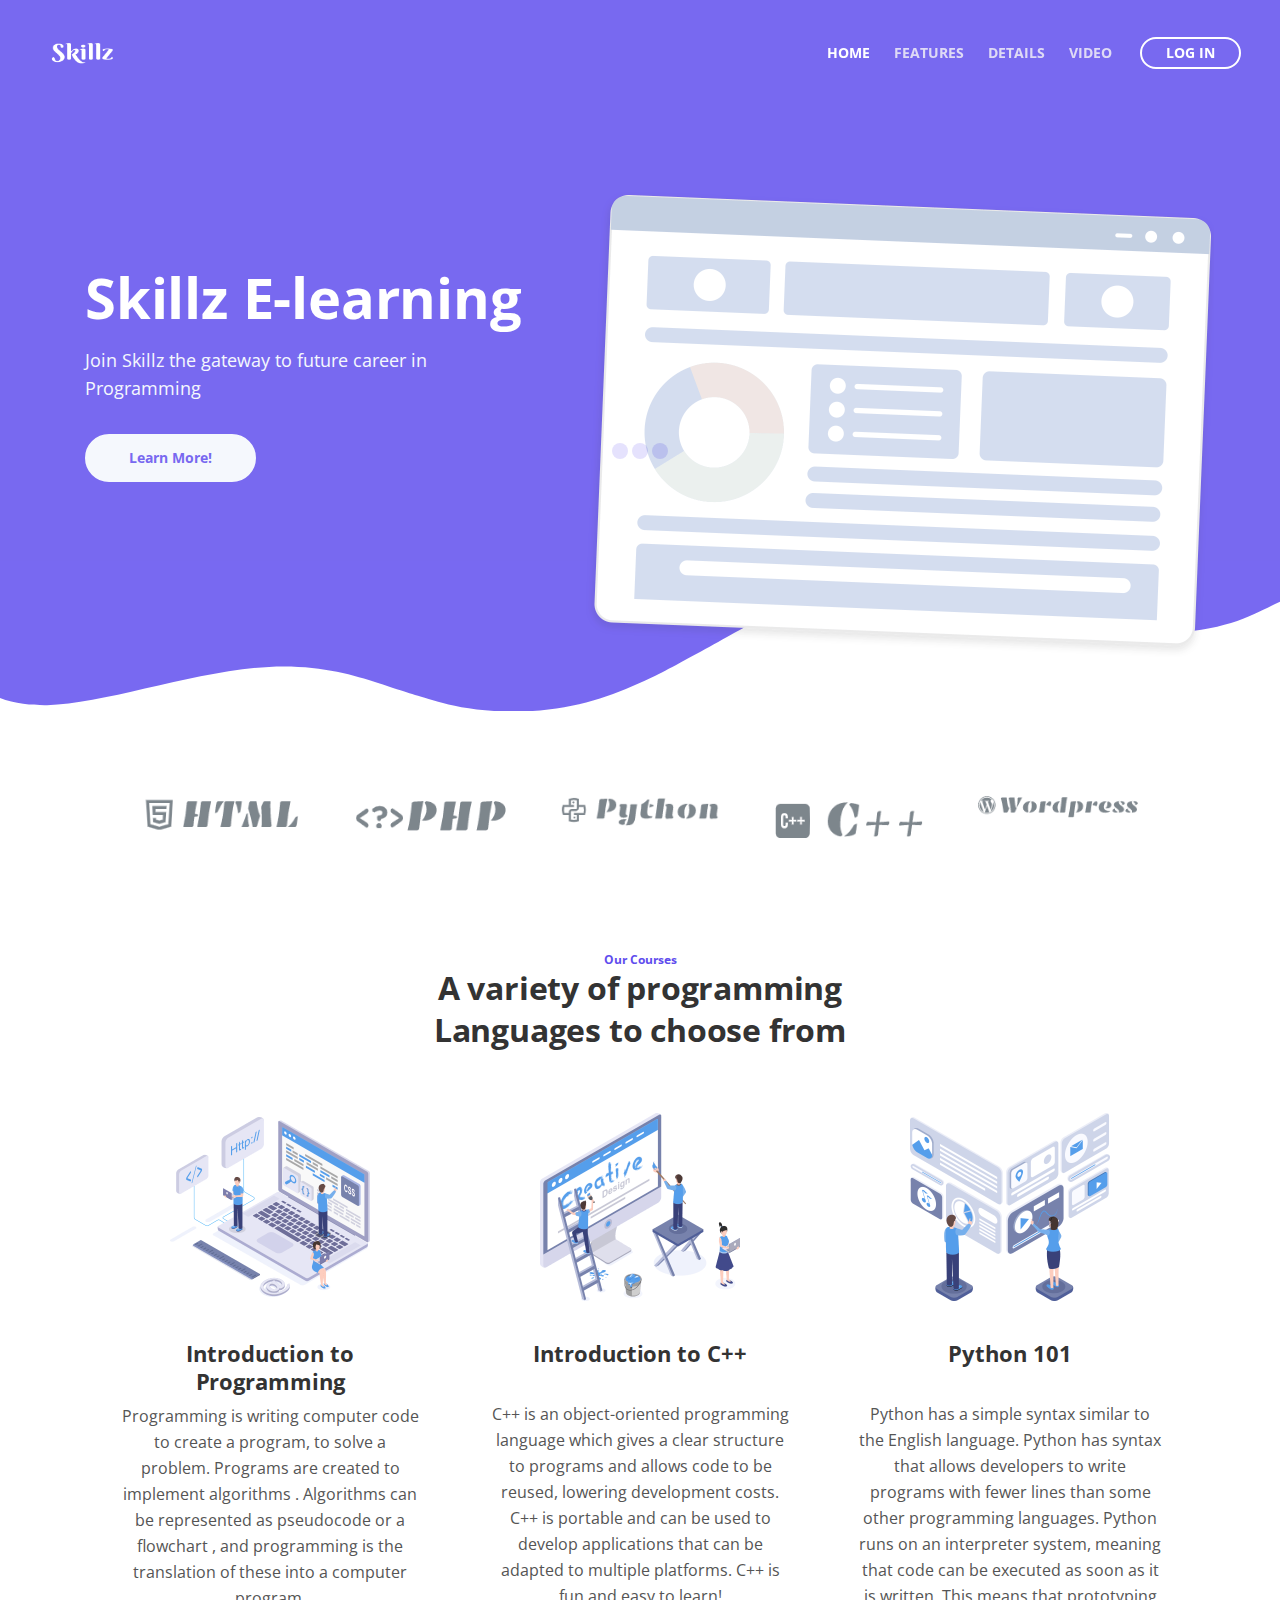
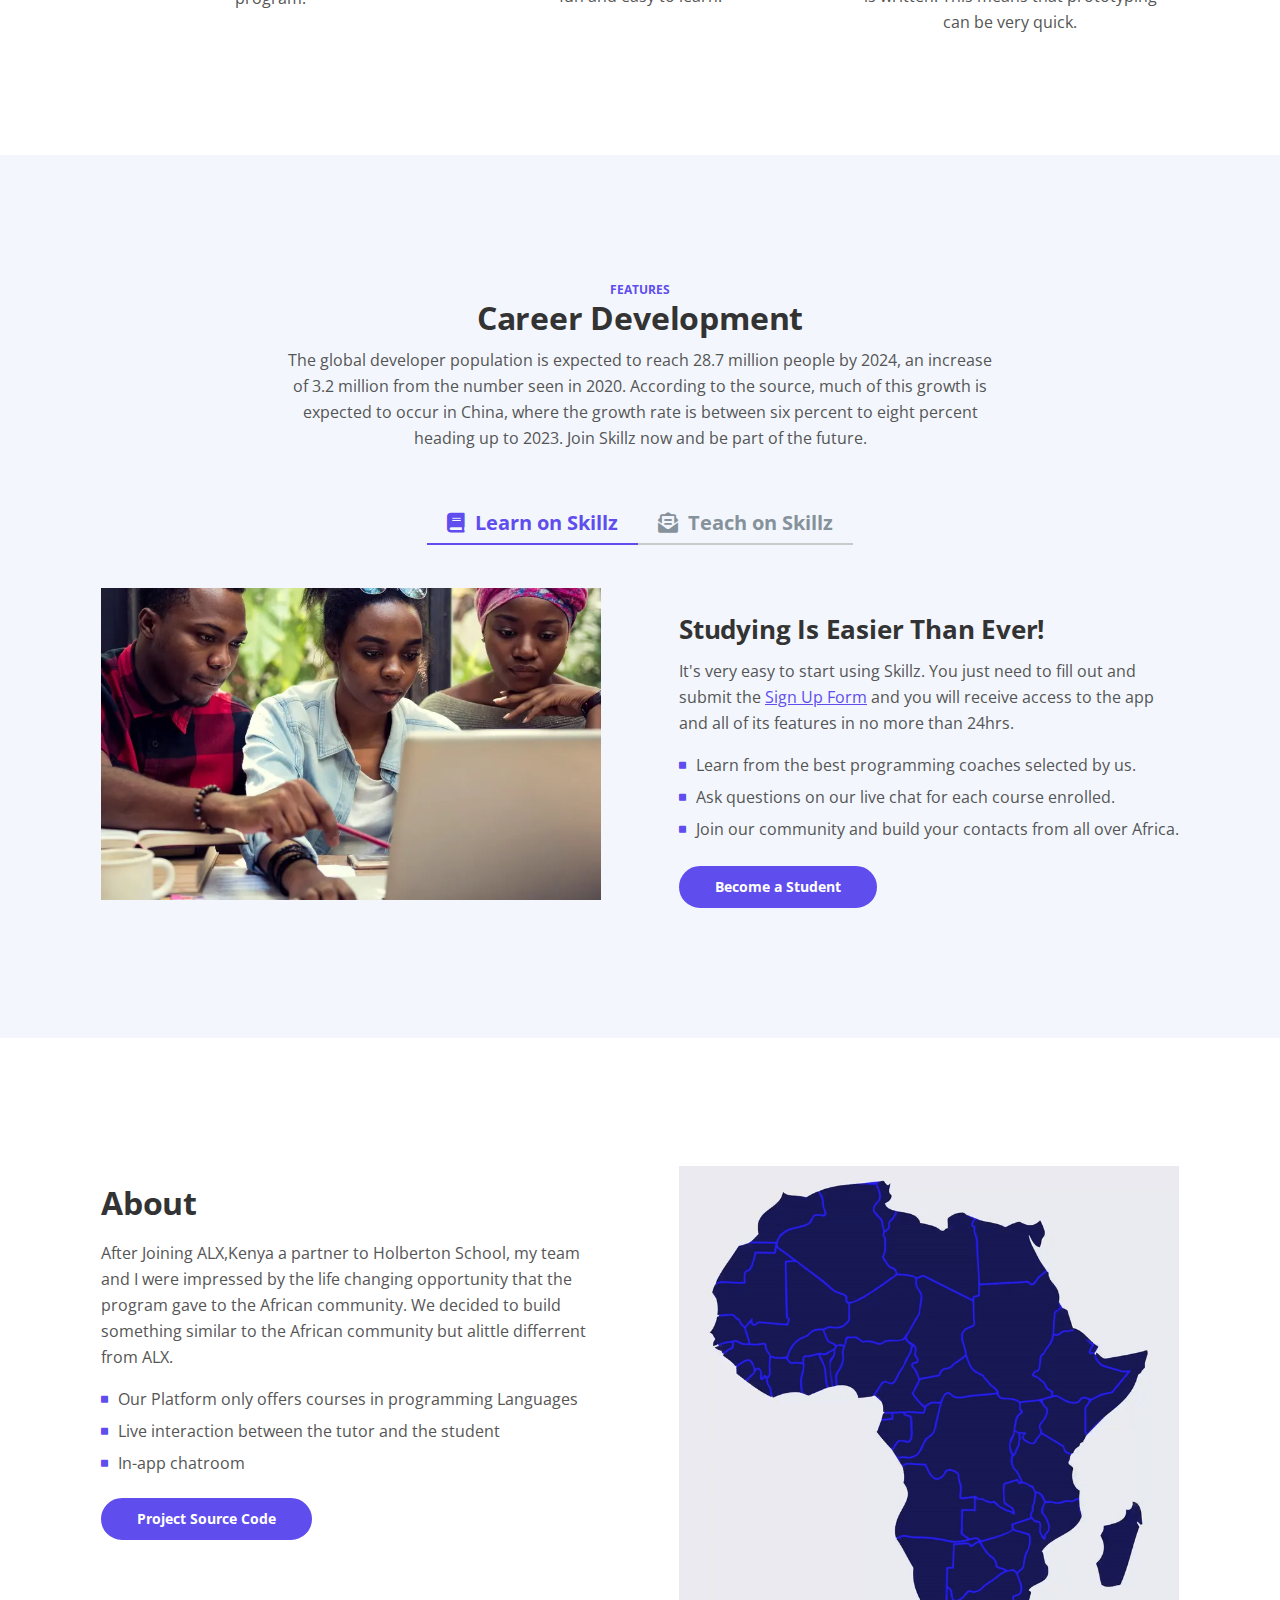
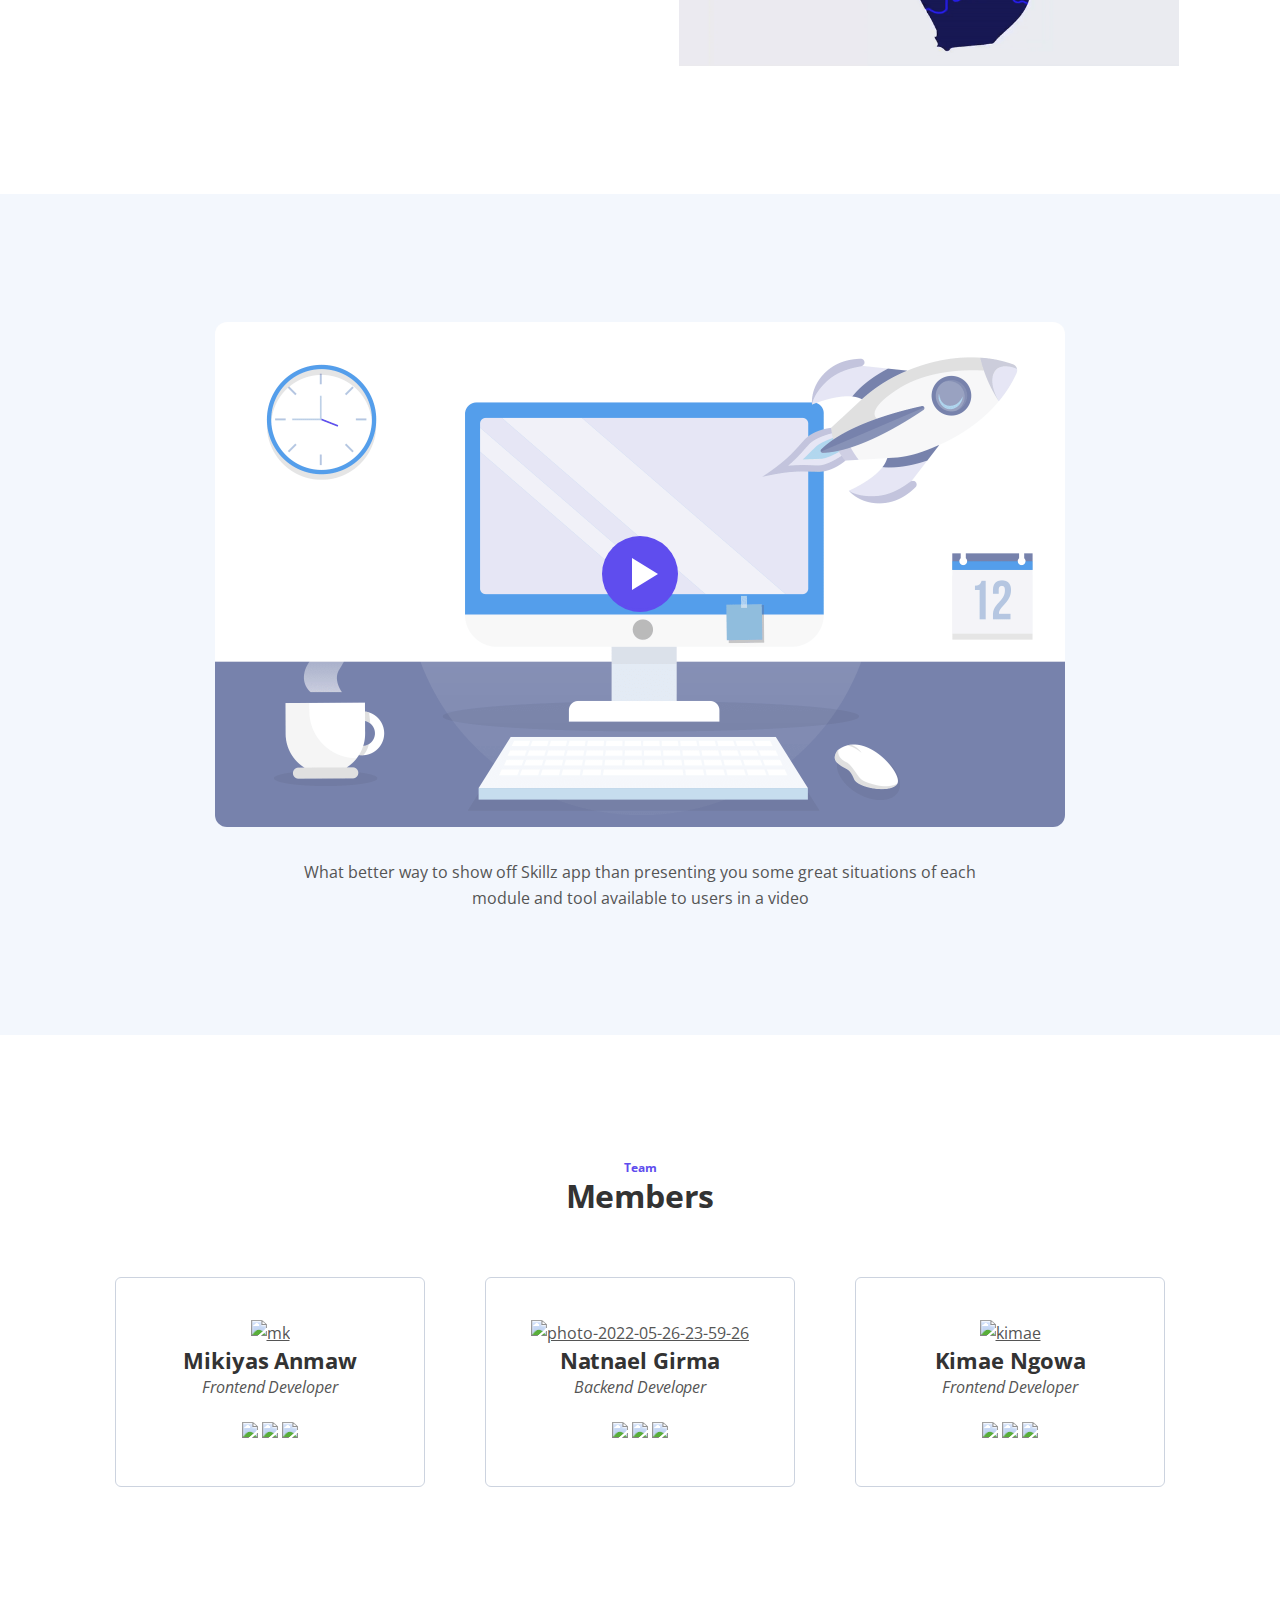
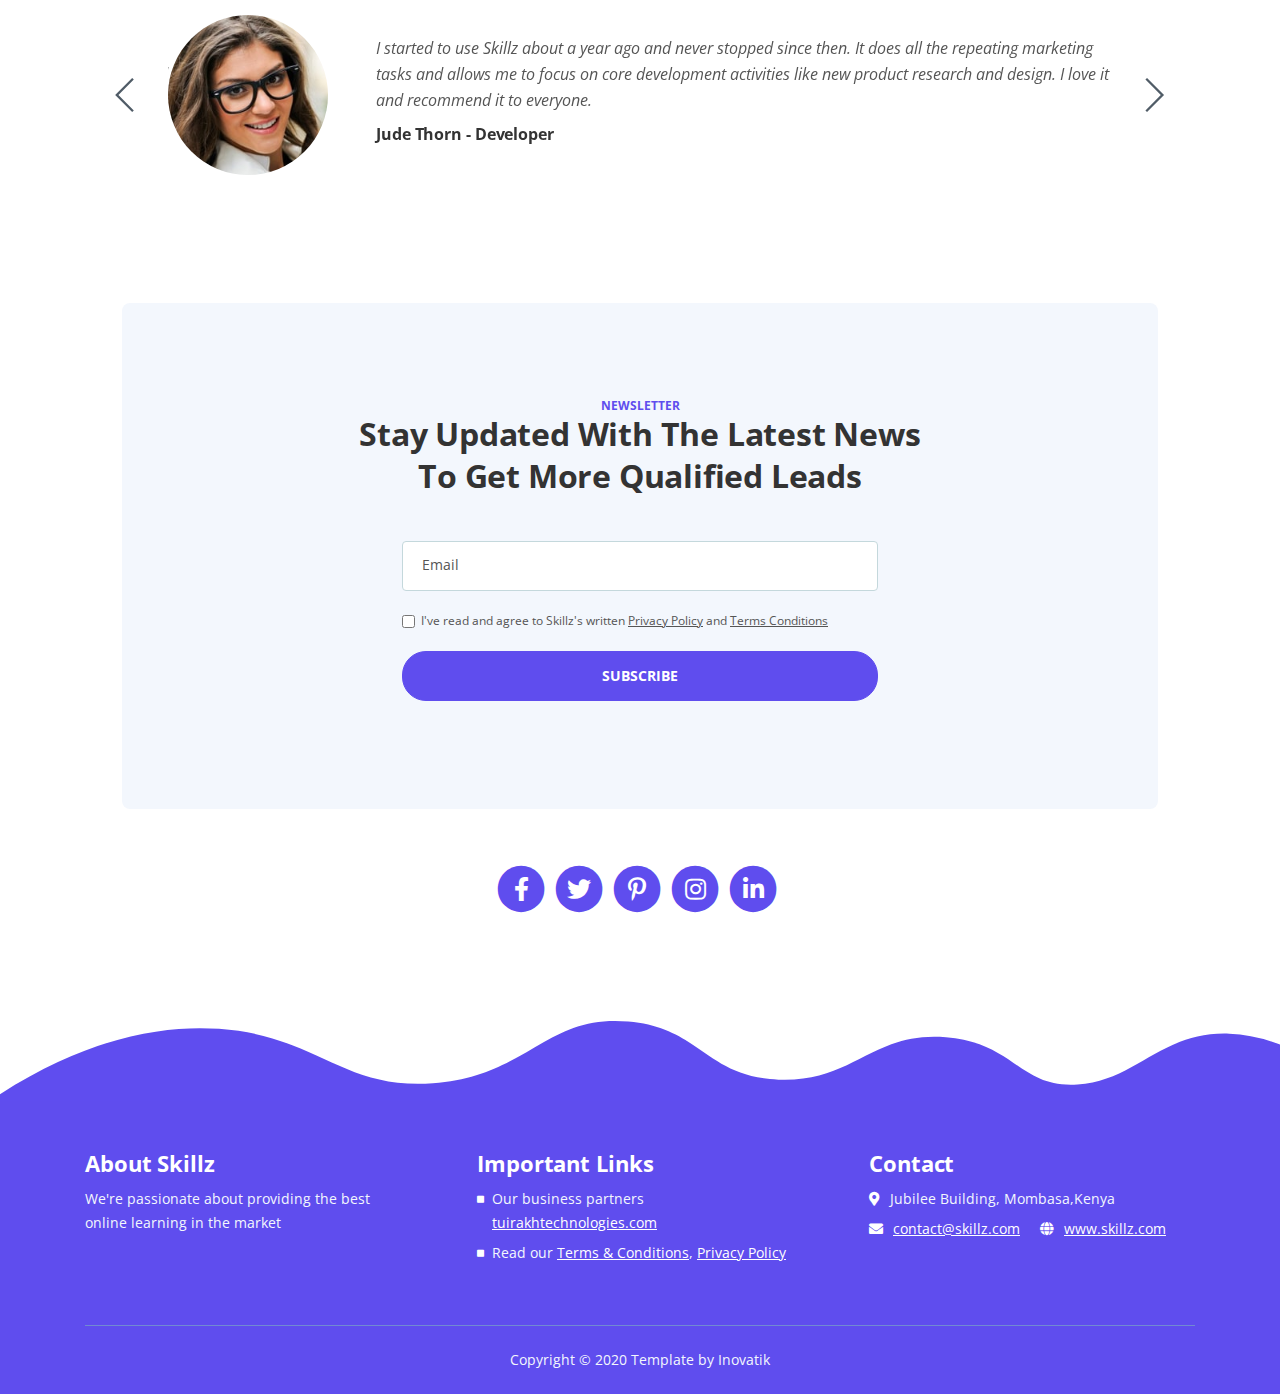
==== index.html @ 8162755c "landing page" ====
<!DOCTYPE html>
<html lang="en">
<head>
    <meta charset="utf-8">
    <meta name="viewport" content="width=device-width, initial-scale=1, shrink-to-fit=no">
    
    <!-- SEO Meta Tags -->
    <meta name="description" content="Skillz is a HTML landing page template built with Bootstrap to help you crate engaging presentations for SaaS apps and convert visitors into users.">
    <meta name="author" content="Inovatik">

    <!-- OG Meta Tags to improve the way the post looks when you share the page on LinkedIn, Facebook, Google+ -->
	<meta property="og:site_name" content="" /> <!-- website name -->
	<meta property="og:site" content="" /> <!-- website link -->
	<meta property="og:title" content=""/> <!-- title shown in the actual shared post -->
	<meta property="og:description" content="" /> <!-- description shown in the actual shared post -->
	<meta property="og:image" content="" /> <!-- image link, make sure it's jpg -->
	<meta property="og:url" content="" /> <!-- where do you want your post to link to -->
	<meta property="og:type" content="article" />

    <!-- Website Title -->
    <title>Skillz | A gateway to a future career</title>
    
    <!-- Styles -->
    <link href="https://fonts.googleapis.com/css?family=Open+Sans:400,400i,700&display=swap&subset=latin-ext" rel="stylesheet">
    <link href="css/bootstrap.css" rel="stylesheet">
    <link href="css/fontawesome-all.css" rel="stylesheet">
    <link href="css/swiper.css" rel="stylesheet">
	<link href="css/magnific-popup.css" rel="stylesheet">
	<link href="css/styles.css" rel="stylesheet">
	
	<!-- Favicon  -->
    <link rel="icon" href="images/icon.png">
</head>
<body data-spy="scroll" data-target=".fixed-top">
    
    <!-- Preloader -->
	<div class="spinner-wrapper">
        <div class="spinner">
            <div class="bounce1"></div>
            <div class="bounce2"></div>
            <div class="bounce3"></div>
        </div>
    </div>
    <!-- end of preloader -->
    

    <!-- Navigation -->
    <nav class="navbar navbar-expand-lg navbar-dark navbar-custom fixed-top">
        <div class="container">

            <!-- Text Logo - Use this if you don't have a graphic logo -->
            <!-- <a class="navbar-brand logo-text page-scroll" href="index.html">Skillz</a> -->

            <!-- Image Logo -->
            <a class="navbar-brand logo-image" href="index.html"><img src="images/logo.png" alt="alternative"></a>
            
            <!-- Mobile Menu Toggle Button -->
            <button class="navbar-toggler" type="button" data-toggle="collapse" data-target="#navbarsExampleDefault" aria-controls="navbarsExampleDefault" aria-expanded="false" aria-label="Toggle navigation">
                <span class="navbar-toggler-awesome fas fa-bars"></span>
                <span class="navbar-toggler-awesome fas fa-times"></span>
            </button>
            <!-- end of mobile menu toggle button -->

            <div class="collapse navbar-collapse" id="navbarsExampleDefault">
                <ul class="navbar-nav ml-auto">
                    <li class="nav-item">
                        <a class="nav-link page-scroll" href="#header">HOME <span class="sr-only">(current)</span></a>
                    </li>
                    <li class="nav-item">
                        <a class="nav-link page-scroll" href="#features">FEATURES</a>
                    </li>
                    <li class="nav-item">
                        <a class="nav-link page-scroll" href="#details">DETAILS</a>
                    </li><li class="nav-item">
                        <a class="nav-link page-scroll" href="#video">VIDEO</a>
                    </li>                   
                </ul>
                <span class="nav-item">
                    <a class="btn-outline-sm" href="log-in.html">LOG IN</a>
                </span>
            </div>
        </div> <!-- end of container -->
    </nav> <!-- end of navbar -->
    <!-- end of navigation -->


    <!-- Header -->
    <header id="header" class="header">
        <div class="header-content">
            <div class="container">
                <div class="row">
                    <div class="col-lg-6 col-xl-5">
                        <div class="text-container">
                            <h1>Skillz E-learning</h1>
                            <p class="p-large">Join Skillz the gateway to future career in Programming</p>
                            <a class="btn-solid-lg page-scroll" href="#features">Learn More!</a>
                        </div> <!-- end of text-container -->
                    </div> <!-- end of col -->
                    <div class="col-lg-6 col-xl-7">
                        <div class="image-container">
                            <div class="img-wrapper">
                                <img class="img-fluid" src="images/header-software-app.png" alt="alternative">
                            </div> <!-- end of img-wrapper -->
                        </div> <!-- end of image-container -->
                    </div> <!-- end of col -->
                </div> <!-- end of row -->
            </div> <!-- end of container -->
        </div> <!-- end of header-content -->
    </header> <!-- end of header -->
    <svg class="header-frame" data-name="Layer 1" xmlns="http://www.w3.org/2000/svg" preserveAspectRatio="none" viewBox="0 0 1920 310"><defs><style>.cls-1{fill:#5f4def;}</style></defs><title>header-frame</title><path class="cls-1" d="M0,283.054c22.75,12.98,53.1,15.2,70.635,14.808,92.115-2.077,238.3-79.9,354.895-79.938,59.97-.019,106.17,18.059,141.58,34,47.778,21.511,47.778,21.511,90,38.938,28.418,11.731,85.344,26.169,152.992,17.971,68.127-8.255,115.933-34.963,166.492-67.393,37.467-24.032,148.6-112.008,171.753-127.963,27.951-19.26,87.771-81.155,180.71-89.341,72.016-6.343,105.479,12.388,157.434,35.467,69.73,30.976,168.93,92.28,256.514,89.405,100.992-3.315,140.276-41.7,177-64.9V0.24H0V283.054Z"/></svg>
    <!-- end of header -->


    <!-- Customers -->
    <div class="slider-1">
        <div class="container">
            <div class="row">
                <div class="col-lg-12">
                    
                    <!-- Image Slider -->
                    <div class="slider-container">
                        <div class="swiper-container image-slider">
                            <div class="swiper-wrapper">
                                <div class="swiper-slide">
                                        <img class="img-fluid" src="images/html.png" alt="alternative" width="170px">
                                </div>
                                <div class="swiper-slide">
                                        <img class="img-fluid" src="images/php.png" alt="alternative" width="170px">
                                </div>
                                <div class="swiper-slide">
                                        <img class="img-fluid" src="images/py.png" alt="alternative" width="170px">
                                </div>
                                <div class="swiper-slide">
                                        <img class="img-fluid" src="images/c.png" alt="alternative" width="170px">
                                </div>
                                <div class="swiper-slide">
                                        <img class="img-fluid" src="images/word.png" alt="alternative" width="170px">
                                </div>
                                <div class="swiper-slide">
                                        <img class="img-fluid" src="images/swift.png" alt="alternative" width="170px">
                                </div>
                            </div> <!-- end of swiper-wrapper -->
                        </div> <!-- end of swiper container -->
                    </div> <!-- end of slider-container -->
                    <!-- end of image slider -->

                </div> <!-- end of col -->
            </div> <!-- end of row -->
        </div> <!-- end of container -->
    </div> <!-- end of slider-1 -->
    <!-- end of customers -->


    <!-- Description -->
    <div class="cards-1">
        <div class="container">
            <div class="row">
                <div class="col-lg-12">
                    <div class="above-heading">Our Courses</div>
                    <h2 class="h2-heading">A variety of programming Languages to choose from</h2>
                </div> <!-- end of col -->
            </div> <!-- end of row -->
            <div class="row">
                <div class="col-lg-12">

                    <!-- Card -->
                    <div class="card">
                        <div class="card-image">
                            <img class="img-fluid" src="images/description-1.png" alt="alternative">
                        </div>
                        <div class="card-body">
                            <h4 class="card-title">Introduction to Programming</h4>
                            <p>Programming is writing computer code to create a program, to solve a problem. Programs are created to implement algorithms . Algorithms can be represented as pseudocode or a flowchart , and programming is the translation of these into a computer program.</p>
                        </div>
                    </div>
                    <!-- end of card -->

                    <!-- Card -->
                    <div class="card">
                        <div class="card-image">
                            <img class="img-fluid" src="images/description-2.png" alt="alternative">
                        </div>
                        <div class="card-body">
                            <h4 class="card-title">Introduction to C++</h4><br>
                            <p>C++ is an object-oriented programming language which gives a clear structure to programs and allows code to be reused, lowering development costs. C++ is portable and can be used to develop applications that can be adapted to multiple platforms. C++ is fun and easy to learn!</p>
                        </div>
                    </div>
                    <!-- end of card -->

                    <!-- Card -->
                    <div class="card">
                        <div class="card-image">
                            <img class="img-fluid" src="images/description-3.png" alt="alternative">
                        </div>
                        <div class="card-body">
                            <h4 class="card-title">Python 101</h4><br>
                            <p>Python has a simple syntax similar to the English language. Python has syntax that allows developers to write programs with fewer lines than some other programming languages. Python runs on an interpreter system, meaning that code can be executed as soon as it is written. This means that prototyping can be very quick.</p>
                        </div>
                    </div>
                    <!-- end of card -->

                </div> <!-- end of col -->
            </div> <!-- end of row -->
        </div> <!-- end of container -->
    </div> <!-- end of cards-1 -->
    <!-- end of description -->


    <!-- Features -->
    <div id="features" class="tabs">
        <div class="container">
            <div class="row">
                <div class="col-lg-12">
                    <div class="above-heading">FEATURES</div>
                    <h2 class="h2-heading">Career Development</h2>
                    <p class="p-heading">The global developer population is expected to reach 28.7 million people by 2024, an increase of 3.2 million from the number seen in 2020. According to the source, much of this growth is expected to occur in China, where the growth rate is between six percent to eight percent heading up to 2023. Join Skillz now and be part of the future.</p>
                </div> <!-- end of col -->
            </div> <!-- end of row -->
            <div class="row">
                <div class="col-lg-12">

                    <!-- Tabs Links -->
                    <ul class="nav nav-tabs" id="argoTabs" role="tablist">
                        <li class="nav-item">
                            <a class="nav-link active" id="nav-tab-1" data-toggle="tab" href="#tab-1" role="tab" aria-controls="tab-1" aria-selected="true"><i class="fas fa-book"></i>Learn on Skillz</a>
                        </li>
                        <li class="nav-item">
                            <a class="nav-link" id="nav-tab-2" data-toggle="tab" href="#tab-2" role="tab" aria-controls="tab-2" aria-selected="false"><i class="fas fa-envelope-open-text"></i>Teach on Skillz</a>
                        </li>                        
                    </ul>
                    <!-- end of tabs links -->

                    <!-- Tabs Content -->
                    <div class="tab-content" id="argoTabsContent">

                        <!-- Tab -->
                        <div class="tab-pane fade show active" id="tab-1" role="tabpanel" aria-labelledby="tab-1">
                            <div class="row">
                                <div class="col-lg-6">
                                    <div class="image-container">
                                        <img class="img-fluid" src="images/stu.png" alt="alternative">
                                    </div> <!-- end of image-container -->
                                </div> <!-- end of col -->
                                <div class="col-lg-6">
                                    <div class="text-container">
                                        <h3>Studying Is Easier Than Ever!</h3>
                                        <p>It's very easy to start using Skillz. You just need to fill out and submit the <a class="blue page-scroll" href="sign-up.html">Sign Up Form</a> and you will receive access to the app and all of its features in no more than 24hrs.</p>
                                        <ul class="list-unstyled li-space-lg">
                                            <li class="media">
                                                <i class="fas fa-square"></i>
                                                <div class="media-body">Learn from the best programming coaches selected by us.</div>
                                            </li>
                                            <li class="media">
                                                <i class="fas fa-square"></i>
                                                <div class="media-body">Ask questions on our live chat for each course enrolled.</div>
                                            </li>
                                            <li class="media">
                                                <i class="fas fa-square"></i>
                                                <div class="media-body">Join our community and build your contacts from all over Africa.</div>
                                            </li>
                                        </ul>
                                        <a class="btn-solid-reg popup-with-move-anim" href="stu-signup.html">Become a Student</a>
                                    </div> <!-- end of text-container -->
                                </div> <!-- end of col -->
                            </div> <!-- end of row -->
                        </div> <!-- end of tab-pane -->
                        <!-- end of tab -->

                        <!-- Tab -->
                        <div class="tab-pane fade" id="tab-2" role="tabpanel" aria-labelledby="tab-2">
                            <div class="row">
                                <div class="col-lg-6">
                                    <div class="image-container">
                                        <img class="img-fluid" src="images/teacher.jpeg" alt="alternative" height="400px">
                                    </div> <!-- end of image-container -->
                                </div> <!-- end of col -->
                                <div class="col-lg-6">
                                    <div class="text-container">
                                        <h3>Become a Tutor Now!</h3>
                                        <p>Our tutor dashboard provides easy course upload and interaction between you and your students. <a class="blue page-scroll" href="sign-up.html">Join Us</a> as a tutor and recieve competitive income.</p>
                                        <ul class="list-unstyled li-space-lg">
                                            <li class="media">
                                                <i class="fas fa-square"></i>
                                                <div class="media-body">Easily plan and schedule your live classes</div>
                                            </li>
                                            <li class="media">
                                                <i class="fas fa-square"></i>
                                                <div class="media-body">Interact directly with your students</div>
                                            </li>
                                            <li class="media">
                                                <i class="fas fa-square"></i>
                                                <div class="media-body">Earn income at the end of the month.</div>
                                            </li>
                                        </ul>
                                        <a class="btn-solid-reg popup-with-move-anim" href="#details-lightbox-2">Become a Tutor</a>
                                    </div> <!-- end of text-container -->
                                </div> <!-- end of col -->
                            </div> <!-- end of row -->
                        </div> <!-- end of tab-pane -->
                        <!-- end of tab -->

                        
                        
                    </div> <!-- end of tab content -->
                    <!-- end of tabs content -->

                </div> <!-- end of col -->
            </div> <!-- end of row -->
        </div> <!-- end of container -->
    </div> <!-- end of tabs -->
    <!-- end of features -->


  


    <!-- Details -->
    <div id="details" class="basic-1">
        <div class="container">
            <div class="row">
                <div class="col-lg-6">
                    <div class="text-container">
                        <h2>About</h2>
                        <p>After Joining ALX,Kenya a partner to Holberton School, my team and I were impressed by the life changing 
                            opportunity that the program gave to the African community. We decided to build something similar to the 
                            African community but alittle differrent from ALX.
                        </p>
                        <ul class="list-unstyled li-space-lg">
                            <li class="media">
                                <i class="fas fa-square"></i>
                                <div class="media-body">Our Platform only offers courses in programming Languages</div>
                            </li>
                            <li class="media">
                                <i class="fas fa-square"></i>
                                <div class="media-body">Live interaction between the tutor and the student</div>
                            </li>
                            <li class="media">
                                <i class="fas fa-square"></i>
                                <div class="media-body">In-app chatroom</div>
                            </li>
                        </ul>
                        <a class="btn-solid-reg page-scroll" href="https://github.com/Qimae/Skillz-Elearning">Project Source Code</a>
                    </div> <!-- end of text-container -->
                </div> <!-- end of col -->
                <div class="col-lg-6">
                    <div class="image-container">
                        <img class="img-fluid" src="images/alx.gif" alt="alternative">
                    </div> <!-- end of image-container -->
                </div> <!-- end of col -->
            </div> <!-- end of row -->
        </div> <!-- end of container -->
    </div> <!-- end of basic-1 -->
    <!-- end of details -->


    <!-- Video -->
    <div id="video" class="basic-2">
        <div class="container">
            <div class="row">
                <div class="col-lg-12">

                    <!-- Video Preview -->
                    <div class="image-container">
                        <div class="video-wrapper">
                            <a class="popup-youtube" href="https://www.youtube.com/watch?v=fLCjQJCekTs" data-effect="fadeIn">
                                <img class="img-fluid" src="images/video-image.png" alt="alternative">
                                <span class="video-play-button">
                                    <span></span>
                                </span>
                            </a>
                        </div> <!-- end of video-wrapper -->
                    </div> <!-- end of image-container -->
                    <!-- end of video preview -->

                    <div class="p-heading">What better way to show off Skillz app than presenting you some great situations of each module and tool available to users in a video</div>        
                </div> <!-- end of col -->
            </div> <!-- end of row -->
        </div> <!-- end of container -->
    </div> <!-- end of basic-2 -->
    <!-- end of video -->


    <!-- Pricing -->
    <div id="pricing" class="cards-2">
        <div class="container">
            <div class="row">
                <div class="col-lg-12">
                    <div class="above-heading">Team</div>
                    <h2 class="h2-heading">Members</h2>
                </div> <!-- end of col -->
            </div> <!-- end of row -->
            <div class="row">
                <div class="col-lg-12">

                    <!-- Card-->
                    <div class="card">
                        <div class="card-body">
                            <a href='https://postimages.org/' target='_blank'><img src='https://i.postimg.cc/7ZczfYr8/mk.jpg' 
                                border='0' alt='mk'></a>
                                <h4>Mikiyas Anmaw<br>
                                    <p><em>Frontend Developer</em> </p>
                                  </h4>
                            
                            <div class="button-wrapper">
                                <a href="https://github.com/Monange1"><img
                                    src="https://img.icons8.com/material-outlined/24/000000/github.png" /></a>
                
                                <a href="profile.socila_twitter"><img
                                    src="https://img.icons8.com/ios-glyphs/30/000000/twitter--v1.png" /></a>
                                <a href="https://www.linkedin.com/in/mikiyas-anmaw-85b170240/"><img
                                    src="https://img.icons8.com/ios-glyphs/30/000000/linkedin-circled--v1.png" /></a>
                            </div>
                        </div>
                    </div> <!-- end of card -->
                    <!-- end of card -->

                    <!-- Card-->
                    <div class="card">
                        <div class="card-body">
                            <a href='https://postimages.org/' target='_blank'><img
                                src='https://i.postimg.cc/bw5HXCty/photo-2022-05-26-23-59-26.jpg' border='0'
                                alt='photo-2022-05-26-23-59-26' /></a>
                                <h4>Natnael Girma<br>
                                    <p><em>Backend Developer</em> </p>
                                  </h4>
                            
                            <div class="button-wrapper">
                                <a href="https://github.com/NathyG2524"><img
                                    src="https://img.icons8.com/material-outlined/24/000000/github.png" /></a>
                
                                <a href="https://twitter.com/NathyGirma"><img
                                    src="https://img.icons8.com/ios-glyphs/30/000000/twitter--v1.png" /></a>
                                <a href="https://www.linkedin.com/in/nathy-girma-6370281b9/"><img
                                    src="https://img.icons8.com/ios-glyphs/30/000000/linkedin-circled--v1.png" /></a>
                            </div>
                        </div>
                    </div> <!-- end of card -->
                    <!-- end of card -->

                    <!-- Card-->
                    <div class="card">
                        <!--<div class="label">
                            <p class="best-value">Best Value</p>
                        </div> -->
                        <div class="card-body">
                            <a href='https://postimages.org/' target='_blank'><img src='https://i.postimg.cc/50qk29JM/kimae.jpg'
                            border='0' alt='kimae' /></a>
                            <h4>Kimae Ngowa<br>
                                <p><em>Frontend Developer</em> </p>
                              </h4>
                      
                            
                            <div class="button-wrapper">
                                <a href="https://github.com/Qimae"><img
                                    src="https://img.icons8.com/material-outlined/24/000000/github.png" /></a>                
                                <a href="profile.socila_twitter"><img
                                    src="https://img.icons8.com/ios-glyphs/30/000000/twitter--v1.png" /></a>
                                <a href="https://www.linkedin.com/in/kimae-ngowa-aa84328b"><img
                                    src="https://img.icons8.com/ios-glyphs/30/000000/linkedin-circled--v1.png" /></a>
                            </div>
                        </div>
                    </div> <!-- end of card -->
                    <!-- end of card -->

                </div> <!-- end of col -->
            </div> <!-- end of row -->
        </div> <!-- end of container -->
    </div> <!-- end of cards-2 -->
    <!-- end of pricing -->


    <!-- Testimonials -->
    <div class="slider-2">
        <div class="container">
            <div class="row">
                <div class="col-lg-12">      
                    
                    <!-- Text Slider -->
                    <div class="slider-container">
                        <div class="swiper-container text-slider">
                            <div class="swiper-wrapper">
                                
                                <!-- Slide -->
                                <div class="swiper-slide">
                                    <div class="image-wrapper">
                                        <img class="img-fluid" src="images/testimonial-1.jpg" alt="alternative">
                                    </div> <!-- end of image-wrapper -->
                                    <div class="text-wrapper">
                                        <div class="testimonial-text">I started to use Skillz about a year ago and never stopped since then. It does all the repeating marketing tasks and allows me to focus on core development activities like new product research and design. I love it and recommend it to everyone.</div>
                                        <div class="testimonial-author">Jude Thorn - Developer</div>
                                    </div> <!-- end of text-wrapper -->
                                </div> <!-- end of swiper-slide -->
                                <!-- end of slide -->

                                <!-- Slide -->
                                <div class="swiper-slide">
                                    <div class="image-wrapper">
                                        <img class="img-fluid" src="images/testimonial-2.jpg" alt="alternative">
                                    </div> <!-- end of image-wrapper -->
                                    <div class="text-wrapper">
                                        <div class="testimonial-text">I never thought such a low amount of money for the certificate would bring me so many clients per month. Before Skillz I used the services of another platform which cost 10x more and delivered far less. Highly recommended to developers focused on results.</div>
                                        <div class="testimonial-author">Roy Smith - Developer</div>
                                    </div> <!-- end of text-wrapper -->
                                </div> <!-- end of swiper-slide -->
                                <!-- end of slide -->

                                <!-- Slide -->
                                <div class="swiper-slide">
                                    <div class="image-wrapper">
                                        <img class="img-fluid" src="images/testimonial-3.jpg" alt="alternative">
                                    </div> <!-- end of image-wrapper -->
                                    <div class="text-wrapper">
                                        <div class="testimonial-text">Skillz is the best online programming platform. It understands the mindset of young entrepreneurs and provides the necessary contentused in the job market. Just give it a try and you will definitely not regret spending your time.</div>
                                        <div class="testimonial-author">Marsha Singer - Developer</div>
                                    </div> <!-- end of text-wrapper -->
                                </div> <!-- end of swiper-slide -->
                                <!-- end of slide -->

                                <!-- Slide -->
                                <div class="swiper-slide">
                                    <div class="image-wrapper">
                                        <img class="img-fluid" src="images/testimonial-4.jpg" alt="alternative">
                                    </div> <!-- end of image-wrapper -->
                                    <div class="text-wrapper">
                                        <div class="testimonial-text">Skillz is one of the greatest marketing automation apps out there. I especially love the Reporting Tools module because it gives me such a great amount of information based on little amounts of input gathered in just few weeks of light weight usage. Recommended!</div>
                                        <div class="testimonial-author">Ronda Louis - Developer</div>
                                    </div> <!-- end of text-wrapper -->
                                </div> <!-- end of swiper-slide -->
                                <!-- end of slide -->

                            </div> <!-- end of swiper-wrapper -->
                            
                            <!-- Add Arrows -->
                            <div class="swiper-button-next"></div>
                            <div class="swiper-button-prev"></div>
                            <!-- end of add arrows -->

                        </div> <!-- end of swiper-container -->
                    </div> <!-- end of slider-container -->
                    <!-- end of text slider -->

                </div> <!-- end of col -->
            </div> <!-- end of row -->
        </div> <!-- end of container -->
    </div> <!-- end of slider-2 -->
    <!-- end of testimonials -->


    <!-- Newsletter -->
    <div class="form">
        <div class="container">
            <div class="row">
                <div class="col-lg-12">
                    <div class="text-container">
                        <div class="above-heading">NEWSLETTER</div>
                        <h2>Stay Updated With The Latest News To Get More Qualified Leads</h2>

                        <!-- Newsletter Form -->
                        <form id="newsletterForm" data-toggle="validator" data-focus="false">
                            <div class="form-group">
                                <input type="email" class="form-control-input" id="nemail" required>
                                <label class="label-control" for="nemail">Email</label>
                                <div class="help-block with-errors"></div>
                            </div>
                            <div class="form-group checkbox">
                                <input type="checkbox" id="nterms" value="Agreed-to-Terms" required>I've read and agree to Skillz's written <a href="privacy-policy.html">Privacy Policy</a> and <a href="terms-conditions.html">Terms Conditions</a> 
                                <div class="help-block with-errors"></div>
                            </div>
                            <div class="form-group">
                                <button type="submit" class="form-control-submit-button">SUBSCRIBE</button>
                            </div>
                            <div class="form-message">
                                <div id="nmsgSubmit" class="h3 text-center hidden"></div>
                            </div>
                        </form>
                        <!-- end of newsletter form -->

                    </div> <!-- end of text-container -->
                </div> <!-- end of col -->
            </div> <!-- end of row -->
            <div class="row">
                <div class="col-lg-12">
                    <div class="icon-container">
                        <span class="fa-stack">
                            <a href="#your-link">
                                <i class="fas fa-circle fa-stack-2x"></i>
                                <i class="fab fa-facebook-f fa-stack-1x"></i>
                            </a>
                        </span>
                        <span class="fa-stack">
                            <a href="#your-link">
                                <i class="fas fa-circle fa-stack-2x"></i>
                                <i class="fab fa-twitter fa-stack-1x"></i>
                            </a>
                        </span>
                        <span class="fa-stack">
                            <a href="#your-link">
                                <i class="fas fa-circle fa-stack-2x"></i>
                                <i class="fab fa-pinterest-p fa-stack-1x"></i>
                            </a>
                        </span>
                        <span class="fa-stack">
                            <a href="#your-link">
                                <i class="fas fa-circle fa-stack-2x"></i>
                                <i class="fab fa-instagram fa-stack-1x"></i>
                            </a>
                        </span>
                        <span class="fa-stack">
                            <a href="#your-link">
                                <i class="fas fa-circle fa-stack-2x"></i>
                                <i class="fab fa-linkedin-in fa-stack-1x"></i>
                            </a>
                        </span>
                    </div> <!-- end of col -->
                </div> <!-- end of col -->
            </div> <!-- end of row -->
        </div> <!-- end of container -->
    </div> <!-- end of form -->
    <!-- end of newsletter -->


    <!-- Footer -->
    <svg class="footer-frame" data-name="Layer 2" xmlns="http://www.w3.org/2000/svg" preserveAspectRatio="none" viewBox="0 0 1920 79"><defs><style>.cls-2{fill:#5f4def;}</style></defs><title>footer-frame</title><path class="cls-2" d="M0,72.427C143,12.138,255.5,4.577,328.644,7.943c147.721,6.8,183.881,60.242,320.83,53.737,143-6.793,167.826-68.128,293-60.9,109.095,6.3,115.68,54.364,225.251,57.319,113.58,3.064,138.8-47.711,251.189-41.8,104.012,5.474,109.713,50.4,197.369,46.572,89.549-3.91,124.375-52.563,227.622-50.155A338.646,338.646,0,0,1,1920,23.467V79.75H0V72.427Z" transform="translate(0 -0.188)"/></svg>
    <div class="footer">
        <div class="container">
            <div class="row">
                <div class="col-md-4">
                    <div class="footer-col first">
                        <h4>About Skillz</h4>
                        <p class="p-small">We're passionate about providing the best online learning in the market</p>
                    </div>
                </div> <!-- end of col -->
                <div class="col-md-4">
                    <div class="footer-col middle">
                        <h4>Important Links</h4>
                        <ul class="list-unstyled li-space-lg p-small">
                            <li class="media">
                                <i class="fas fa-square"></i>
                                <div class="media-body">Our business partners <a class="white" href="#your-link">tuirakhtechnologies.com</a></div>
                            </li>
                            <li class="media">
                                <i class="fas fa-square"></i>
                                <div class="media-body">Read our <a class="white" href="terms-conditions.html">Terms & Conditions</a>, <a class="white" href="privacy-policy.html">Privacy Policy</a></div>
                            </li>
                        </ul>
                    </div>
                </div> <!-- end of col -->
                <div class="col-md-4">
                    <div class="footer-col last">
                        <h4>Contact</h4>
                        <ul class="list-unstyled li-space-lg p-small">
                            <li class="media">
                                <i class="fas fa-map-marker-alt"></i>
                                <div class="media-body">Jubilee Building, Mombasa,Kenya</div>
                            </li>
                            <li class="media">
                                <i class="fas fa-envelope"></i>
                                <div class="media-body"><a class="white" href="mailto:contact@Skillz.com">contact@skillz.com</a> <i class="fas fa-globe"></i><a class="white" href="index.html">www.skillz.com</a></div>
                            </li>
                        </ul>
                    </div> 
                </div> <!-- end of col -->
            </div> <!-- end of row -->
        </div> <!-- end of container -->
    </div> <!-- end of footer -->  
    <!-- end of footer -->


    <!-- Copyright -->
    <div class="copyright">
        <div class="container">
            <div class="row">
                <div class="col-lg-12">
                    <p class="p-small">Copyright © 2020 <a href="https://inovatik.com">Template by Inovatik</a></p>
                </div> <!-- end of col -->
            </div> <!-- enf of row -->
        </div> <!-- end of container -->
    </div> <!-- end of copyright --> 
    <!-- end of copyright -->
    
    	
    <!-- Scripts -->
    <script src="js/jquery.min.js"></script> <!-- jQuery for Bootstrap's JavaScript plugins -->
    <script src="js/popper.min.js"></script> <!-- Popper tooltip library for Bootstrap -->
    <script src="js/bootstrap.min.js"></script> <!-- Bootstrap framework -->
    <script src="js/jquery.easing.min.js"></script> <!-- jQuery Easing for smooth scrolling between anchors -->
    <script src="js/swiper.min.js"></script> <!-- Swiper for image and text sliders -->
    <script src="js/jquery.magnific-popup.js"></script> <!-- Magnific Popup for lightboxes -->
    <script src="js/validator.min.js"></script> <!-- Validator.js - Bootstrap plugin that validates forms -->
    <script src="js/scripts.js"></script> <!-- Custom scripts -->
</body>
</html>
---- css/styles.css ----
/* Template: Tivo - SaaS App HTML Landing Page Template
   Author: Inovatik
   Created: Sep 2019
   Description: Master CSS file
*/

/*****************************************
Table Of Contents:

01. General Styles
02. Preloader
03. Navigation
04. Header
05. Customers
06. Description
07. Features
08. Features Lightboxes
09. Details
10. Video
11. Pricing
12. Testimonials
13. Newsletter
14. Footer
15. Copyright
16. Back To Top Button
17. Extra Pages
18. Sign Up and Log In Pages
19. Media Queries
******************************************/

/*****************************************
Colors:
- Backgrounds, buttons, bullets, icons - blue #5f4dee
- Backgrounds, light button, light body text - light gray #f3f7fd
- Headings text - black #333
- Body text - dark gray #555
******************************************/


/******************************/
/*     01. General Styles     */
/******************************/
body,
html {
    width: 100%;
	height: 100%;
}

body, p {
	color: #555; 
	font: 400 1rem/1.625rem "Open Sans", sans-serif;;
}

.p-large {
	font: 400 1.125rem/1.75rem "Open Sans", sans-serif;
}

.p-small {
	font: 400 0.875rem/1.5rem "Open Sans", sans-serif;
}

h1 {
	color: #333;
	font: 700 2.5rem/3.125rem "Open Sans", sans-serif;
	letter-spacing: -0.2px;
}

h2 {
	color: #333;
	font: 700 2rem/2.625rem "Open Sans", sans-serif;
	letter-spacing: -0.2px;
}

h3 {
	color: #333;
	font: 700 1.625rem/2.125rem "Open Sans", sans-serif;
	letter-spacing: -0.2px;
}

h4 {
	color: #333;
	font: 700 1.375rem/1.75rem "Open Sans", sans-serif;
	letter-spacing: -0.1px;
}

h5 {
	color: #333;
	font: 700 1.125rem/1.5rem "Open Sans", sans-serif;
	letter-spacing: -0.1px;
}

h6 {
	color: #333;
	font: 700 1rem/1.375rem "Open Sans", sans-serif;
	letter-spacing: -0.1px;
}

.above-heading {
	color: #5f4dee;
	font: 700 0.75rem/0.875rem "Open Sans", sans-serif;
	text-align: center;
}

.p-heading {
	margin-bottom: 3.25rem;
}

.testimonial-text {
	font: italic 400 1rem/1.625rem "Open Sans", sans-serif;
}

.testimonial-author {
	font: 700 1rem/1.625rem "Open Sans", sans-serif;
	letter-spacing: -0.1px;
}

.li-space-lg li {
	margin-bottom: 0.375rem;
}

.indent {
	padding-left: 1.25rem;
}

a {
	color: #555;
	text-decoration: underline;
}

a:hover {
	color: #555;
	text-decoration: underline;
}

a.white {
	color: #fff;
}

.decorative-line {
	display: block;
	width: 5rem;
	height: 0.5rem;
	margin-right: auto;
	margin-left: auto;
}

.blue {
	color: #5f4dee;
}

.btn-solid-reg {
	display: inline-block;
	padding: 1.1875rem 2.125rem 1.1875rem 2.125rem;
	border: 0.125rem solid #5f4dee;
	border-radius: 2rem;
	background-color: #5f4dee;
	color: #fff;
	font: 700 0.875rem/0 "Open Sans", sans-serif;
	text-decoration: none;
	transition: all 0.2s;
}

.btn-solid-reg:hover {
	background-color: transparent;
	color: #5f4dee;
	text-decoration: none;
}

.btn-solid-lg {
	display: inline-block;
	padding: 1.375rem 2.625rem 1.375rem 2.625rem;
	border: 0.125rem solid #5f4dee;
	border-radius: 2rem;
	background-color: #5f4dee;
	color: #fff;
	font: 700 0.875rem/0 "Open Sans", sans-serif;
	text-decoration: none;
	transition: all 0.2s;
}

.btn-solid-lg:hover {
	background-color: transparent;
	color: #5f4dee;
	text-decoration: none;
}

.btn-outline-reg {
	display: inline-block;
	padding: 1.1875rem 2.125rem 1.1875rem 2.125rem;
	border: 0.125rem solid #5f4dee;
	border-radius: 2rem;
	background-color: transparent;
	color: #5f4dee;
	font: 700 0.875rem/0 "Open Sans", sans-serif;
	text-decoration: none;
	transition: all 0.2s;
}

.btn-outline-reg:hover {
	background-color: #5f4dee;
	color: #fff;
	text-decoration: none;
}

.btn-outline-lg {
	display: inline-block;
	padding: 1.375rem 2.625rem 1.375rem 2.625rem;
	border: 0.125rem solid #5f4dee;
	border-radius: 2rem;
	background-color: transparent;
	color: #5f4dee;
	font: 700 0.875rem/0 "Open Sans", sans-serif;
	text-decoration: none;
	transition: all 0.2s;
}

.btn-outline-lg:hover {
	background-color: #5f4dee;
	color: #fff;
	text-decoration: none;
}

.btn-outline-sm {
	display: inline-block;
	padding: 0.875rem 1.5rem 0.875rem 1.5rem;
	border: 0.125rem solid #5f4dee;
	border-radius: 2rem;
	background-color: transparent;
	color: #5f4dee;
	font: 700 0.875rem/0 "Open Sans", sans-serif;
	text-decoration: none;
	transition: all 0.2s;
}

.btn-outline-sm:hover {
	background-color: #5f4dee;
	color: #fff;
	text-decoration: none;
}

.form-group {
	position: relative;
	margin-bottom: 1.25rem;
}

.form-group.has-error.has-danger {
	margin-bottom: 0.625rem;
}

.form-group.has-error.has-danger .help-block.with-errors ul {
	margin-top: 0.375rem;
}

.label-control {
	position: absolute;
	top: 0.87rem;
	left: 1.25rem;
	color: #555;
	opacity: 1;
	font: 400 0.875rem/1.375rem "Open Sans", sans-serif;
	cursor: text;
	transition: all 0.2s ease;
}

/* IE10+ hack to solve lower label text position compared to the rest of the browsers */
@media screen and (-ms-high-contrast: active), screen and (-ms-high-contrast: none) {  
	.label-control {
		top: 0.9375rem;
	}
}

.form-control-input:focus + .label-control,
.form-control-input.notEmpty + .label-control,
.form-control-textarea:focus + .label-control,
.form-control-textarea.notEmpty + .label-control {
	top: 0.125rem;
	opacity: 1;
	font-size: 0.75rem;
	font-weight: 700;
}

.form-control-input,
.form-control-select {
	display: block; /* needed for proper display of the label in Firefox, IE, Edge */
	width: 100%;
	padding-top: 1.0625rem;
	padding-bottom: 0.0625rem;
	padding-left: 1.25rem;
	border: 1px solid #c4d8dc;
	border-radius: 0.25rem;
	background-color: #fff;
	color: #555;
	font: 400 0.875rem/1.875rem "Open Sans", sans-serif;
	transition: all 0.2s;
	-webkit-appearance: none; /* removes inner shadow on form inputs on ios safari */
}

.form-control-select {
	padding-top: 0.5rem;
	padding-bottom: 0.5rem;
	height: 3rem;
}

/* IE10+ hack to solve lower label text position compared to the rest of the browsers */
@media screen and (-ms-high-contrast: active), screen and (-ms-high-contrast: none) {  
	.form-control-input {
		padding-top: 1.25rem;
		padding-bottom: 0.75rem;
		line-height: 1.75rem;
	}

	.form-control-select {
		padding-top: 0.875rem;
		padding-bottom: 0.75rem;
		height: 3.125rem;
		line-height: 2.125rem;
	}
}

select {
    /* you should keep these first rules in place to maintain cross-browser behavior */
    -webkit-appearance: none;
	-moz-appearance: none;
	-ms-appearance: none;
    -o-appearance: none;
    appearance: none;
    background-image: url('../images/down-arrow.png');
    background-position: 96% 50%;
    background-repeat: no-repeat;
    outline: none;
}

select::-ms-expand {
    display: none; /* removes the ugly default down arrow on select form field in IE11 */
}

.form-control-textarea {
	display: block; /* used to eliminate a bottom gap difference between Chrome and IE/FF */
	width: 100%;
	height: 8rem; /* used instead of html rows to normalize height between Chrome and IE/FF */
	padding-top: 1.25rem;
	padding-left: 1.3125rem;
	border: 1px solid #c4d8dc;
	border-radius: 0.25rem;
	background-color: #fff;
	color: #555;
	font: 400 0.875rem/1.75rem "Open Sans", sans-serif;
	transition: all 0.2s;
}

.form-control-input:focus,
.form-control-select:focus,
.form-control-textarea:focus {
	border: 1px solid #a1a1a1;
	outline: none; /* Removes blue border on focus */
}

.form-control-input:hover,
.form-control-select:hover,
.form-control-textarea:hover {
	border: 1px solid #a1a1a1;
}

.checkbox {
	font: 400 0.75rem/1.25rem "Open Sans", sans-serif;
}

input[type='checkbox'] {
	vertical-align: -15%;
	margin-right: 0.375rem;
}

/* IE10+ hack to raise checkbox field position compared to the rest of the browsers */
@media screen and (-ms-high-contrast: active), screen and (-ms-high-contrast: none) {  
	input[type='checkbox'] {
		vertical-align: -9%;
	}
}

.form-control-submit-button {
	display: inline-block;
	width: 100%;
	height: 3.125rem;
	border: 1px solid #5f4dee;
	border-radius: 1.5rem;
	background-color: #5f4dee;
	color: #fff;
	font: 700 0.875rem/0 "Open Sans", sans-serif;
	cursor: pointer;
	transition: all 0.2s;
}

.form-control-submit-button:hover {
	background-color: transparent;
	color: #5f4dee;
}

/* Form Success And Error Message Formatting */
#smsgSubmit.h3.text-center.tada.animated,
#lmsgSubmit.h3.text-center.tada.animated,
#nmsgSubmit.h3.text-center.tada.animated,
#pmsgSubmit.h3.text-center.tada.animated,
#smsgSubmit.h3.text-center,
#lmsgSubmit.h3.text-center,
#nmsgSubmit.h3.text-center,
#pmsgSubmit.h3.text-center {
	display: block;
	margin-bottom: 0;
	color: #555;
	font-size: 1.125rem;
	line-height: 1rem;
}

.help-block.with-errors .list-unstyled {
	color: #555;
	font-size: 0.75rem;
	line-height: 1.125rem;
	text-align: left;
}

.help-block.with-errors ul {
	margin-bottom: 0;
}
/* end of form success and error message formatting */

/* Form Success And Error Message Animation - Animate.css */
@-webkit-keyframes tada {
	from {
		-webkit-transform: scale3d(1, 1, 1);
		-ms-transform: scale3d(1, 1, 1);
		transform: scale3d(1, 1, 1);
	}
	10%, 20% {
		-webkit-transform: scale3d(.9, .9, .9) rotate3d(0, 0, 1, -3deg);
		-ms-transform: scale3d(.9, .9, .9) rotate3d(0, 0, 1, -3deg);
		transform: scale3d(.9, .9, .9) rotate3d(0, 0, 1, -3deg);
	}
	30%, 50%, 70%, 90% {
		-webkit-transform: scale3d(1.1, 1.1, 1.1) rotate3d(0, 0, 1, 3deg);
		-ms-transform: scale3d(1.1, 1.1, 1.1) rotate3d(0, 0, 1, 3deg);
		transform: scale3d(1.1, 1.1, 1.1) rotate3d(0, 0, 1, 3deg);
	}
	40%, 60%, 80% {
		-webkit-transform: scale3d(1.1, 1.1, 1.1) rotate3d(0, 0, 1, -3deg);
		-ms-transform: scale3d(1.1, 1.1, 1.1) rotate3d(0, 0, 1, -3deg);
		transform: scale3d(1.1, 1.1, 1.1) rotate3d(0, 0, 1, -3deg);
	}
	to {
		-webkit-transform: scale3d(1, 1, 1);
		-ms-transform: scale3d(1, 1, 1);
		transform: scale3d(1, 1, 1);
	}
}

@keyframes tada {
	from {
		-webkit-transform: scale3d(1, 1, 1);
		-ms-transform: scale3d(1, 1, 1);
		transform: scale3d(1, 1, 1);
	}
	10%, 20% {
		-webkit-transform: scale3d(.9, .9, .9) rotate3d(0, 0, 1, -3deg);
		-ms-transform: scale3d(.9, .9, .9) rotate3d(0, 0, 1, -3deg);
		transform: scale3d(.9, .9, .9) rotate3d(0, 0, 1, -3deg);
	}
	30%, 50%, 70%, 90% {
		-webkit-transform: scale3d(1.1, 1.1, 1.1) rotate3d(0, 0, 1, 3deg);
		-ms-transform: scale3d(1.1, 1.1, 1.1) rotate3d(0, 0, 1, 3deg);
		transform: scale3d(1.1, 1.1, 1.1) rotate3d(0, 0, 1, 3deg);
	}
	40%, 60%, 80% {
		-webkit-transform: scale3d(1.1, 1.1, 1.1) rotate3d(0, 0, 1, -3deg);
		-ms-transform: scale3d(1.1, 1.1, 1.1) rotate3d(0, 0, 1, -3deg);
		transform: scale3d(1.1, 1.1, 1.1) rotate3d(0, 0, 1, -3deg);
	}
	to {
		-webkit-transform: scale3d(1, 1, 1);
		-ms-transform: scale3d(1, 1, 1);
		transform: scale3d(1, 1, 1);
	}
}

.tada {
	-webkit-animation-name: tada;
	animation-name: tada;
}

.animated {
	-webkit-animation-duration: 1s;
	animation-duration: 1s;
	-webkit-animation-fill-mode: both;
	animation-fill-mode: both;
}
/* end of form success and error message animation - Animate.css */

/* Fade-move Animation For Details Lightbox - Magnific Popup */
/* at start */
.my-mfp-slide-bottom .zoom-anim-dialog {
	opacity: 0;
	transition: all 0.2s ease-out;
	-webkit-transform: translateY(-1.25rem) perspective(37.5rem) rotateX(10deg);
	-ms-transform: translateY(-1.25rem) perspective(37.5rem) rotateX(10deg);
	transform: translateY(-1.25rem) perspective(37.5rem) rotateX(10deg);
}

/* animate in */
.my-mfp-slide-bottom.mfp-ready .zoom-anim-dialog {
	opacity: 1;
	-webkit-transform: translateY(0) perspective(37.5rem) rotateX(0); 
	-ms-transform: translateY(0) perspective(37.5rem) rotateX(0); 
	transform: translateY(0) perspective(37.5rem) rotateX(0); 
}

/* animate out */
.my-mfp-slide-bottom.mfp-removing .zoom-anim-dialog {
	opacity: 0;
	-webkit-transform: translateY(-0.625rem) perspective(37.5rem) rotateX(10deg); 
	-ms-transform: translateY(-0.625rem) perspective(37.5rem) rotateX(10deg); 
	transform: translateY(-0.625rem) perspective(37.5rem) rotateX(10deg); 
}

/* dark overlay, start state */
.my-mfp-slide-bottom.mfp-bg {
	opacity: 0;
	transition: opacity 0.2s ease-out;
}

/* animate in */
.my-mfp-slide-bottom.mfp-ready.mfp-bg {
	opacity: 0.8;
}
/* animate out */
.my-mfp-slide-bottom.mfp-removing.mfp-bg {
	opacity: 0;
}
/* end of fade-move animation for details lightbox - magnific popup */

/* Fade Animation For Image Lightbox - Magnific Popup */
@-webkit-keyframes fadeIn {
	from {
		opacity: 0;
	}
	to {
		opacity: 1;
	}
}

@keyframes fadeIn {
	from {
		opacity: 0;
	}
	to {
		opacity: 1;
	}
}

.fadeIn {
	-webkit-animation: fadeIn 0.6s;
	animation: fadeIn 0.6s;
}

@-webkit-keyframes fadeOut {
	from {
		opacity: 1;
	}
	to {
		opacity: 0;
	}
}

@keyframes fadeOut {
	from {
		opacity: 1;
	}
	to {
		opacity: 0;
	}
}

.fadeOut {
	-webkit-animation: fadeOut 0.8s;
	animation: fadeOut 0.8s;
}
/* end of fade animation for image lightbox - magnific popup */


/*************************/
/*     02. Preloader     */
/*************************/
.spinner-wrapper {
	position: fixed;
	z-index: 999999;
	top: 0;
	right: 0;
	bottom: 0;
	left: 0;
	background: #fff;
}

.spinner {
	position: absolute;
	top: 50%; /* centers the loading animation vertically one the screen */
	left: 50%; /* centers the loading animation horizontally one the screen */
	width: 3.75rem;
	height: 1.25rem;
	margin: -0.625rem 0 0 -1.875rem; /* is width and height divided by two */ 
	text-align: center;
}

.spinner > div {
	display: inline-block;
	width: 1rem;
	height: 1rem;
	border-radius: 100%;
	background-color: #5f4dee;
	-webkit-animation: sk-bouncedelay 1.4s infinite ease-in-out both;
	animation: sk-bouncedelay 1.4s infinite ease-in-out both;
}

.spinner .bounce1 {
	-webkit-animation-delay: -0.32s;
	animation-delay: -0.32s;
}

.spinner .bounce2 {
	-webkit-animation-delay: -0.16s;
	animation-delay: -0.16s;
}

@-webkit-keyframes sk-bouncedelay {
	0%, 80%, 100% { -webkit-transform: scale(0); }
	40% { -webkit-transform: scale(1.0); }
}

@keyframes sk-bouncedelay {
	0%, 80%, 100% { 
		-webkit-transform: scale(0);
		-ms-transform: scale(0);
		transform: scale(0);
	} 40% { 
		-webkit-transform: scale(1.0);
		-ms-transform: scale(1.0);
		transform: scale(1.0);
	}
}


/**************************/
/*     03. Navigation     */
/**************************/
.navbar-custom {
	background-color: #5f4dee;
	box-shadow: 0 0.0625rem 0.375rem 0 rgba(0, 0, 0, 0.1);
	font: 700 0.875rem/0.875rem "Open Sans", sans-serif;
	transition: all 0.2s;
}

.navbar-custom .container {
	max-width: 87.5rem;
}

.navbar-custom .navbar-brand.logo-image img {
    width: 4.4375rem;
	height: 1.75rem;
}

.navbar-custom .navbar-brand.logo-text {
	font: 700 2rem/1.5rem "Open Sans", sans-serif;
	color: #fff;;
	text-decoration: none;
}

.navbar-custom .navbar-nav {
	margin-top: 0.75rem;
	margin-bottom: 0.5rem;
}

.navbar-custom .nav-item .nav-link {
	padding: 0.625rem 0.75rem 0.625rem 0.75rem;
	color: #f7f5f5;
	opacity: 0.8;
	text-decoration: none;
	transition: all 0.2s ease;
}

.navbar-custom .nav-item .nav-link:hover,
.navbar-custom .nav-item .nav-link.active {
	color: #fff;
	opacity: 1;
}

/* Dropdown Menu */
.navbar-custom .dropdown:hover > .dropdown-menu {
	display: block; /* this makes the dropdown menu stay open while hovering it */
	min-width: auto;
	animation: fadeDropdown 0.2s; /* required for the fade animation */
}

@keyframes fadeDropdown {
    0% {
        opacity: 0;
    }

    100% {
        opacity: 1;
    }
}

.navbar-custom .dropdown-toggle:focus { /* removes dropdown outline on focus */
	outline: 0;
}

.navbar-custom .dropdown-menu {
	margin-top: 0;
	border: none;
	border-radius: 0.25rem;
	background-color: #5f4dee;
}

.navbar-custom .dropdown-item {
	color: #f7f5f5;
	opacity: 0.8;
	font: 700 0.875rem/0.875rem "Open Sans", sans-serif;
	text-decoration: none;
}

.navbar-custom .dropdown-item:hover {
	background-color: #5f4dee;
	color: #fff;
	opacity: 1;
}

.navbar-custom .dropdown-items-divide-hr {
	width: 100%;
	height: 1px;
	margin: 0.75rem auto 0.725rem auto;
	border: none;
	background-color: #c4d8dc;
	opacity: 0.2;
}
/* end of dropdown menu */

.navbar-custom .nav-item .btn-outline-sm {
	margin-top: 0.25rem;
	margin-bottom: 1.375rem;
	margin-left: 0.5rem;
	border: 0.125rem solid #fff;
	color: #fff;
}

.navbar-custom .nav-item .btn-outline-sm:hover {
	background-color: #fff;
	color: #5f4dee;
}

.navbar-custom .navbar-toggler {
	padding: 0;
	border: none;
	color: #fff;
	font-size: 2rem;
}

.navbar-custom button[aria-expanded='false'] .navbar-toggler-awesome.fas.fa-times{
	display: none;
}

.navbar-custom button[aria-expanded='false'] .navbar-toggler-awesome.fas.fa-bars{
	display: inline-block;
}

.navbar-custom button[aria-expanded='true'] .navbar-toggler-awesome.fas.fa-bars{
	display: none;
}

.navbar-custom button[aria-expanded='true'] .navbar-toggler-awesome.fas.fa-times{
	display: inline-block;
	margin-right: 0.125rem;
}


/*********************/
/*    04. Header     */
/*********************/
.header {
	background-color: #5f4dee;
}

.header .header-content {
	padding-top: 8rem;
	padding-bottom: 4rem;
	text-align: center;
}

.header .text-container {
	margin-bottom: 3rem;
}

.header h1 {
	margin-bottom: 1rem;
	color: #fff;
	font-size: 2.5rem;
	line-height: 3rem;
}

.header .p-large {
	margin-bottom: 2rem;
	color: #f3f7fd;
}

.header .btn-solid-lg {
	margin-right: 0.5rem;
	margin-bottom: 1.125rem;
	margin-left: 0.5rem;
	border-color: #f3f7fd;
	background-color: #f3f7fd;
	color: #5f4dee;
}

.header .btn-solid-lg:hover {
	background: transparent;
	color: #f3f7fd;
}

.header .btn-outline-lg {
	border-color: #f3f7fd;
	color: #f3f7fd;
}

.header .btn-outline-lg:hover {
	background-color: #f3f7fd;
	color: #5f4dee;
}

.header-frame {
	margin-top: -1px; /* To remove white margin in FF */
	width: 100%;
	height: 2.25rem;
}


/*************************/
/*     05. Customers     */
/*************************/
.slider-1 {
	padding-top: 5rem;
	padding-bottom: 3.25rem;
}

.slider-1 .slider-container {
	text-align: center;
}


/***************************/
/*     06. Description     */
/***************************/
.cards-1 {
	padding-top: 3.25rem;
	padding-bottom: 3rem;
	text-align: center;
}

.cards-1 .h2-heading {
	margin-bottom: 3.5rem;
}

.cards-1 .card {
	max-width: 21rem;
	margin-right: auto;
	margin-bottom: 3.5rem;
	margin-left: auto;
	padding: 0;
	border: none;
}

.cards-1 .card-image {
	max-width: 16rem;
	margin-right: auto;
	margin-bottom: 2rem;
	margin-left: auto;
}

.cards-1 .card-title {
	margin-bottom: 0.5rem;
}

.cards-1 .card-body {
	padding: 0;
}


/************************/
/*     07. Features     */
/************************/
.tabs {
	padding-top: 8rem;
	padding-bottom: 8.125rem;
	background-color: #f3f7fd;
}

.tabs .h2-heading,
.tabs .p-heading {
	text-align: center;
}

.tabs .nav-tabs {
	display: block;
	margin-bottom: 2.25rem;
	border-bottom: none;
}

.tabs .nav-link {
	padding: 0.375rem 1rem 0.375rem 1rem;
	border: none;
	color: #86929b;
	font-weight: 700;
	font-size: 1.25rem;
	line-height: 1.75rem;
	text-align: center;
	text-decoration: none;
	transition: all 0.2s ease;
}

.tabs .nav-link:hover,
.tabs .nav-link.active {
	background: transparent;
	color: #5f4dee;
}

.tabs .nav-link .fas {
	margin-right: 0.625rem;
}

.tabs .image-container {
	margin-bottom: 2.75rem;
}

.tabs .list-unstyled .fas {
	color: #5f4dee;
	font-size: 0.5rem;
	line-height: 1.625rem;
}

.tabs .list-unstyled .media-body {
	margin-left: 0.625rem;
}

.tabs #tab-1 h3 {
	margin-bottom: 0.75rem;
}

.tabs #tab-1 .list-unstyled {
	margin-bottom: 1.5rem;
}

.tabs #tab-2 h3 {
	margin-bottom: 0.75rem;
}

.tabs #tab-2 .list-unstyled {
	margin-bottom: 1.5rem;
}

.tabs #tab-3 h3 {
	margin-bottom: 0.75rem;
}

.tabs #tab-3 .list-unstyled {
	margin-bottom: 1.5rem;
}


/***********************************/
/*     08. Features Lightboxes     */
/***********************************/
.lightbox-basic {
	margin: 2.5rem auto;
	padding: 2rem 1.5rem 2rem 1.5rem;
	border-radius: 0.25rem;
	background: #fff;
	text-align: left;
}

.lightbox-basic .container {
	padding-right: 0;
	padding-left: 0;
}

.lightbox-basic .image-container {
	max-width: 33.75rem;
	margin-right: auto;
	margin-bottom: 3rem;
	margin-left: auto;
}

.lightbox-basic h3 {
	margin-bottom: 0.5rem;
}

.lightbox-basic hr {
	width: 2.5rem;
	height: 0.125rem;
	margin-top: 0;
	margin-bottom: 0.875rem;
	margin-left: 0;
	border: 0;
	background-color: #5f4dee;
	text-align: left;
}

.lightbox-basic h4 {
	margin-bottom: 1rem;
}

.lightbox-basic .list-unstyled .fas {
	color:#5f4dee;
	font-size: 0.5rem;
	line-height: 1.625rem;
}

.lightbox-basic .list-unstyled .media-body {
	margin-left: 0.625rem;
}

.lightbox-basic .btn-outline-reg,
.lightbox-basic .btn-solid-reg {
	margin-top: 0.75rem;
}

/* Signup Button */
.lightbox-basic .btn-solid-reg.mfp-close {
	position: relative;
	width: auto;
	height: auto;
	color: #fff;
	opacity: 1;
}

.lightbox-basic .btn-solid-reg.mfp-close:hover {
	color: #5f4dee;
}
/* end of signup Button */

/* Back Button */
.lightbox-basic a.mfp-close.as-button {
	position: relative;
	width: auto;
	height: auto;
	margin-left: 0.375rem;
	color: #5f4dee;
	opacity: 1;
}

.lightbox-basic a.mfp-close.as-button:hover {
	color: #fff;
}
/* end of back button */

.lightbox-basic button.mfp-close.x-button {
	position: absolute;
	top: -0.125rem;
	right: -0.125rem;
	width: 2.75rem;
	height: 2.75rem;
	color: #707984;
}


/***********************/
/*     09. Details     */
/***********************/
.basic-1 {
	padding-top: 7.5rem;
	padding-bottom: 8rem;
}

.basic-1 .text-container {
	margin-bottom: 3.75rem;
}

.basic-1 .list-unstyled {
	margin-bottom: 1.375rem;
}

.basic-1 .list-unstyled .fas {
	color: #5f4dee;
	font-size: 0.5rem;
	line-height: 1.625rem;
}

.basic-1 .list-unstyled .media-body {
	margin-left: 0.625rem;
}


/*********************/
/*     10. Video     */
/*********************/
.basic-2 {
	padding-top: 8rem;
	padding-bottom: 6.75rem;
	background-color: #f3f7fd;
	text-align: center;
}

.basic-2 .image-container {
	margin-bottom: 2rem;
}

.basic-2 .image-container img {
	border-radius: 0.75rem;
}

.basic-2 .video-wrapper {
	position: relative;
}

/* Video Play Button */
.basic-2 .video-play-button {
	position: absolute;
	z-index: 10;
	top: 50%;
	left: 50%;
	display: block;
	box-sizing: content-box;
	width: 2rem;
	height: 2.75rem;
	padding: 1.125rem 1.25rem 1.125rem 1.75rem;
	border-radius: 50%;
	-webkit-transform: translateX(-50%) translateY(-50%);
	-ms-transform: translateX(-50%) translateY(-50%);
	transform: translateX(-50%) translateY(-50%);
}
  
.basic-2 .video-play-button:before {
	content: "";
	position: absolute;
	z-index: 0;
	top: 50%;
	left: 50%;
	display: block;
	width: 4.75rem;
	height: 4.75rem;
	border-radius: 50%;
	background: #5f4dee;
	animation: pulse-border 1500ms ease-out infinite;
	-webkit-transform: translateX(-50%) translateY(-50%);
	-ms-transform: translateX(-50%) translateY(-50%);
	transform: translateX(-50%) translateY(-50%);
}
  
.basic-2 .video-play-button:after {
	content: "";
	position: absolute;
	z-index: 1;
	top: 50%;
	left: 50%;
	display: block;
	width: 4.375rem;
	height: 4.375rem;
	border-radius: 50%;
	background: #5f4dee;
	transition: all 200ms;
	-webkit-transform: translateX(-50%) translateY(-50%);
	-ms-transform: translateX(-50%) translateY(-50%);
	transform: translateX(-50%) translateY(-50%);
}
  
.basic-2 .video-play-button span {
	position: relative;
	display: block;
	z-index: 3;
	top: 0.375rem;
	left: 0.25rem;
	width: 0;
	height: 0;
	border-left: 1.625rem solid #fff;
	border-top: 1rem solid transparent;
	border-bottom: 1rem solid transparent;
}
  
@keyframes pulse-border {
	0% {
		transform: translateX(-50%) translateY(-50%) translateZ(0) scale(1);
		opacity: 1;
	}
	100% {
		transform: translateX(-50%) translateY(-50%) translateZ(0) scale(1.5);
		opacity: 0;
	}
}
/* end of video play button */  

.basic-2 .p-heading {
	margin-bottom: 1rem;
}


/***********************/
/*     11. Pricing     */
/***********************/
.cards-2 {
	padding-top: 7.875rem;
	padding-bottom: 2.25rem;
	text-align: center;
}

.cards-2 .h2-heading {
	margin-bottom: 3.75rem;
}

.cards-2 .card {
	display: block;
	max-width: 19rem;
	margin-right: auto;
	margin-bottom: 3rem;
	margin-left: auto;
	border: 1px solid #ccd3df;
	border-radius: 0.375rem;
}

.cards-2 .card .card-body {
	padding: 2.5rem 2rem 2.75rem 2em;
}

.cards-2 .card .card-title {
	margin-bottom: 0.5rem;
	color: #5f4dee;
	font: 700 1.125rem/1.5rem "Open Sans", sans-serif;
}

.cards-2 .card .price .currency {
	margin-right: 0.25rem;
	color: #434c54;
	font-weight: 700;
	font-size: 1.5rem;
	vertical-align: 40%;
}

.cards-2 .card .price .value {
	color: #434c54;
	font: 700 3.25rem/3.5rem "Open Sans", sans-serif;
	text-align: center;
}

.cards-2 .card .frequency {
	font-size: 0.875rem;
}

.cards-2 .card .divider {
	height: 1px;
	margin-top: 1.75rem;
	margin-bottom: 2rem;
	border: none;
	background-color: #ccd3df;
}

.cards-2 .card .list-unstyled {
	margin-top: 1.875rem;
	margin-bottom: 1.625rem;
	text-align: left;
}

.cards-2 .card .list-unstyled .media {
	margin-bottom: 0.5rem;
}

.cards-2 .card .list-unstyled .fas {
	color: #5f4dee;
	font-size: 0.875rem;
	line-height: 1.625rem;
}

.cards-2 .card .list-unstyled .fas.fa-times {
	margin-left: 0.1875rem;
	margin-right: 0.125rem;
	color: #555;
}

.cards-2 .card .list-unstyled .media-body {
	margin-left: 0.625rem;
}


/****************************/
/*     12. Testimonials     */
/****************************/
.slider-2 {
	padding-top: 2.75rem;
	padding-bottom: 4rem;
}

.slider-2 .slider-container {
	position: relative;
}

.slider-2 .swiper-container {
	position: static;
	width: 82%;
	text-align: center;
}

.slider-2 .image-wrapper {
	width: 6rem;
	margin-right: auto;
	margin-bottom: 1rem;
	margin-left: auto;
}

.slider-2 .image-wrapper img {
	border-radius: 50%;
}

.slider-2 .testimonial-text {
	margin-bottom: 0.5rem;
}

.slider-2 .testimonial-author {
	color: #333;
}

.slider-2 .swiper-button-prev,
.slider-2 .swiper-button-next {
	width: 1.125rem;
}

.slider-2 .swiper-button-prev:focus,
.slider-2 .swiper-button-next:focus {
	/* even if you can't see it chrome you can see it on mobile device */
	outline: none;
}

.slider-2 .swiper-button-prev {
	left: -0.375rem;
	background-image: url("data:image/svg+xml;charset=utf-8,%3Csvg%20xmlns%3D'http%3A%2F%2Fwww.w3.org%2F2000%2Fsvg'%20viewBox%3D'0%200%2028%2044'%3E%3Cpath%20d%3D'M0%2C22L22%2C0l2.1%2C2.1L4.2%2C22l19.9%2C19.9L22%2C44L0%2C22L0%2C22L0%2C22z'%20fill%3D'%23505c67'%2F%3E%3C%2Fsvg%3E");
	background-size: 1.125rem 1.75rem;
}

.slider-2 .swiper-button-next {
	right: -0.375rem;
	background-image: url("data:image/svg+xml;charset=utf-8,%3Csvg%20xmlns%3D'http%3A%2F%2Fwww.w3.org%2F2000%2Fsvg'%20viewBox%3D'0%200%2028%2044'%3E%3Cpath%20d%3D'M27%2C22L27%2C22L5%2C44l-2.1-2.1L22.8%2C22L2.9%2C2.1L5%2C0L27%2C22L27%2C22z'%20fill%3D'%23505c67'%2F%3E%3C%2Fsvg%3E");
	background-size: 1.125rem 1.75rem;
}


/**************************/
/*     13. Newsletter     */
/**************************/
.form {
	padding-top: 4rem;
	padding-bottom: 6rem;
}

.form .text-container {
	margin-bottom: 3.5rem;
	padding: 3.5rem 1rem 2.5rem 1rem;
	border-radius: 0.5rem;
	background-color: #f3f7fd;
}

.form h2 {
	margin-bottom: 2.75rem;
	text-align: center;
}

.form .icon-container {
	text-align: center;
}

.form .fa-stack {
	width: 2em;
	margin-bottom: 0.75rem;
	margin-right: 0.375rem;
	font-size: 1.5rem;
}

.form .fa-stack .fa-stack-1x {
    color: #fff;
	transition: all 0.2s ease;
}

.form .fa-stack .fa-stack-2x {
	color: #5f4dee;
	transition: all 0.2s ease;
}

.form .fa-stack:hover .fa-stack-1x {
	color: #5f4dee;
}

.form .fa-stack:hover .fa-stack-2x {
    color: #f3f7fd;
}


/**********************/
/*     14. Footer     */
/**********************/
.footer-frame {
	width: 100%;
	height: 1.5rem;
}

.footer {
	padding-top: 3rem;
	padding-bottom: 0.5rem;
	background-color: #5f4dee;
}

.footer .footer-col {
	margin-bottom: 2.25rem;
}

.footer h4 {
	margin-bottom: 0.625rem;
	color: #fff;
}

.footer .list-unstyled,
.footer p {
	color: #f3f7fd;
}

.footer .footer-col.middle .list-unstyled .fas {
	color: #fff;
	font-size: 0.5rem;
	line-height: 1.5rem;
}

.footer .footer-col.middle .list-unstyled .media-body {
	margin-left: 0.5rem;
}

.footer .footer-col.last .list-unstyled .fas {
	color: #fff;
	font-size: 0.875rem;
	line-height: 1.5rem;
}

.footer .footer-col.last .list-unstyled .media-body {
	margin-left: 0.625rem;
}

.footer .footer-col.last .list-unstyled .fas.fa-globe {
	margin-left: 1rem;
	margin-right: 0.625rem;
}


/*************************/
/*     15. Copyright     */
/*************************/
.copyright {
	padding-top: 1rem;
	padding-bottom: 0.375rem;
	background-color: #5f4dee;
	text-align: center;
}

.copyright .p-small {
	padding-top: 1.375rem;
	border-top: 1px solid #718ad1;
	color: #f3f7fd;
}

.copyright a {
	color: #f3f7fd;
	text-decoration: none;
}


/**********************************/
/*     16. Back To Top Button     */
/**********************************/
a.back-to-top {
	position: fixed;
	z-index: 999;
	right: 0.75rem;
	bottom: 0.75rem;
	display: none;
	width: 2.625rem;
	height: 2.625rem;
	border-radius: 1.875rem;
	background: #4f3cda url("../images/up-arrow.png") no-repeat center 47%;
	background-size: 1.125rem 1.125rem;
	text-indent: -9999px;
}

a:hover.back-to-top {
	background-color: #4332c5; 
}


/***************************/
/*     17. Extra Pages     */
/***************************/
.ex-header {
	padding-top: 8rem;
	padding-bottom: 5rem;
	background-color: #5f4dee;
	text-align: center;
}

.ex-header h1 {
	color: #fff;
}

.ex-basic-1 {
	padding-top: 2rem;
	padding-bottom: 0.875rem;
	background-color: #f3f7fd;
}

.ex-basic-1 .breadcrumbs {
	margin-bottom: 1.125rem;
}

.ex-basic-1 .breadcrumbs .fa {
	margin-right: 0.5rem;
	margin-left: 0.625rem;
}

.ex-basic-2 {
	padding-top: 4.75rem;
	padding-bottom: 4rem;
}

.ex-basic-2 h3 {
	margin-bottom: 1rem;
}

.ex-basic-2 .text-container {
	margin-bottom: 3.625rem;
}

.ex-basic-2 .text-container.last {
	margin-bottom: 0;
}

.ex-basic-2 .text-container.dark {
	padding: 1.625rem 1.5rem 0.75rem 2rem;
	background-color: #f3f7fd;
}

.ex-basic-2 .image-container-large {
	margin-bottom: 4rem;
}

.ex-basic-2 .image-container-large img {
	border-radius: 0.25rem;
}

.ex-basic-2 .image-container-small img {
	border-radius: 0.25rem;
}

.ex-basic-2 .list-unstyled .fas {
	color: #5f4dee;
	font-size: 0.5rem;
	line-height: 1.625rem;
}

.ex-basic-2 .list-unstyled .media-body {
	margin-left: 0.625rem;
}

.ex-basic-2 .form-container {
	margin-top: 3rem;
}

.ex-basic-2 .btn-outline-reg {
	margin-top: 1.75rem;
}

.ex-footer-frame {
	width: 100%;
	height: 2.75rem;
	background-color: #f3f7fd;
}


/****************************************/
/*     18. Sign Up and Log In Pages     */
/****************************************/
.ex-2-header {
	padding-top: 9rem;
	background-color: #5f4dee;
	text-align: center;
	min-height: 100vh;
}

.ex-2-header h1,
.ex-2-header p {
	color: #fff;
}

.ex-2-header p {
	max-width: 24rem;
	margin-right: auto;
	margin-bottom: 2.5rem;
	margin-left: auto;
}

.ex-2-header .form-container {
	max-width: 26rem;
	margin-right: auto;
	margin-left: auto;
	padding: 2.25rem 1.25rem 1.25rem 1.25rem;
	border-radius: 0.5rem;
	background-color: #f3f7fd;
}

.ex-2-header .checkbox {
	text-align: left;
}


/*****************************/
/*     19. Media Queries     */
/*****************************/	
/* Min-width width 768px */
@media (min-width: 768px) {
	
	/* General Styles */
	.p-heading {
		width: 85%;
		margin-right: auto;
		margin-left: auto;
	}

	.h2-heading {
		width: 80%;
		margin-right: auto;
		margin-left: auto;
	}
	/* end of general styles */


	/* Header */
	.header .text-container {
		margin-bottom: 4rem;
	}

	.header h1 {
		font-size: 3.5rem;
		line-height: 4.125rem;
	}

	.header .btn-solid-lg {
		margin-bottom: 0;
		margin-left: 0;
	}

	.header-frame {
		height: 5.5rem;
	}
	/* end of header */


	/* Testimonials */
	.slider-2 .swiper-button-prev {
		width: 1.375rem;
		background-size: 1.375rem 2.125rem;
	}
	
	.slider-2 .swiper-button-next {
		width: 1.375rem;
		background-size: 1.375rem 2.125rem;
	}
	/* end of testimonials */


	/* Newsletter */
	.form .text-container {
		padding: 4rem 2.5rem 3rem 2.5rem;
	}

	.form form {
		margin-right: 4rem;
		margin-left: 4rem;
	}
	/* end of newsletter */


	/* Footer */
	.footer-frame {
		height: 5rem;
	}
	/* end of footer */


	/* Extra Pages */
	.ex-header {
		padding-top: 11rem;
		padding-bottom: 9rem;
	}

	.ex-basic-2 .text-container.dark {
		padding: 2.5rem 3rem 2rem 3rem;
	}

	.ex-basic-2 .form-container {
		margin-top: 0;
	}
	/* end of extra pages */


	/* Sign Up And Log In Pages */
	.ex-2-header {
		padding-top: 11rem;
	}

	.ex-2-header .form-container {
		padding: 2.25rem 1.75rem 1.25rem 1.75rem;
	}
	/* end of sign up and log in pages */
}
/* end of min-width width 768px */


/* Min-width width 992px */
@media (min-width: 992px) {
	
	/* Navigation */
	.navbar-custom {
		padding: 2.125rem 1.5rem 2.125rem 2rem;
        background: transparent;
		box-shadow: none;
	}

	.navbar-custom .navbar-nav {
		margin-top: 0;
		margin-bottom: 0;
	}

	.navbar-custom .nav-item .nav-link {
		padding: 0.25rem 0.75rem 0.25rem 0.75rem;
	}
	
	.navbar-custom .nav-item .nav-link:hover,
	.navbar-custom .nav-item .nav-link.active {
		opacity: 1;
	}

	.navbar-custom.top-nav-collapse {
        padding: 0.5rem 1.5rem 0.5rem 2rem;
		background-color: #5f4dee;
		box-shadow: 0 0.0625rem 0.375rem 0 rgba(0, 0, 0, 0.1);
	}

	.navbar-custom.top-nav-collapse .nav-item .nav-link:hover,
	.navbar-custom.top-nav-collapse .nav-item .nav-link.active {
		color: #fff;
	}

	.navbar-custom .dropdown-menu {
		padding-top: 1rem;
		padding-bottom: 1rem;
		border-top: 0.25rem solid rgba(0, 0, 0, 0);
		border-radius: 0.25rem;
	}

	.navbar-custom.top-nav-collapse .dropdown-menu {
		border-top: 0.25rem solid rgba(0, 0, 0, 0);
		box-shadow: 0 0.375rem 0.375rem 0 rgba(0, 0, 0, 0.02);
	}

	.navbar-custom .dropdown-item {
		padding-top: 0.25rem;
		padding-bottom: 0.25rem;
	}

	.navbar-custom .dropdown-items-divide-hr {
		width: 84%;
	}

	.navbar-custom .nav-item .btn-outline-sm {
		margin-top: 0;
		margin-bottom: 0;
		margin-left: 1rem;
	}
	/* end of navigation */


	/* General Styles */
	.p-heading {
		width: 65%;
	}

	.h2-heading {
		width: 60%;
	}
	/* end of general styles */


	/* Header */
	.header .header-content {
		text-align: left;
	}

	.header .text-container {
		margin-top: 4rem;
		margin-bottom: 0;
	}

	.header .image-container {
		position: relative;
		margin-top: 3rem;
	}
	
	.header .image-container .img-wrapper {
		position: absolute;
		display: block;
		width: 470px;
	}

	.header-frame {
		height: 8rem;
	}
	/* end of header */


	/* Description */
	.cards-1 .card {
		display: inline-block;
		width: 17rem;
		max-width: 100%;
		margin-right: 1rem;
		margin-left: 1rem;
		vertical-align: top;
	}

	.cards-1 .card-image {
		width: 9rem;
	}
	/* end of description */


	/* Features */
	.tabs .nav-tabs {
		display: flex;
		justify-content: center;
		margin-bottom: 2.75rem;
	} 

	.tabs .nav-link {
		padding-right: 1.25rem;
		padding-left: 1.25rem;
		border-bottom: 2px solid rgb(202, 202, 202);
	}
	
	.tabs .nav-link:hover,
	.tabs .nav-link.active {
		border-bottom: 2px solid #5f4dee;
	}

	.tabs .image-container {
		margin-bottom: 0;
	}
	/* end of features */


	/* Features Lightboxes */
	.lightbox-basic {
		max-width: 62.5rem;
		padding: 2.5rem 2.5rem 2.5rem 2.5rem;
	}

	.lightbox-basic .image-container {
		max-width: 100%;
		margin-right: 2rem;
		margin-bottom: 0;
		margin-left: 0.5rem;
	}
	
	.lightbox-basic h3 {
		margin-top: 0.5rem;
	}
	/* end of features lightboxes */


	/* Details */
	.basic-1 {
		padding-top: 8rem;
	}

	.basic-1 .text-container {
		margin-bottom: 0;
	}
	/* end of details */


	/* Video */
	.basic-2 .image-container {
		max-width: 53.125rem;
		margin-right: auto;
		margin-left: auto;
	}

	.basic-2 p {
		width: 65%;
		margin-right: auto;
		margin-left: auto;
	}
	/* end of video */


	/* Pricing */
	.cards-2 .card {
		display: inline-block;
		margin-right: 0.5rem;
		margin-left: 0.5rem;
		vertical-align: top;
	}
	/* end of pricing */


	/* Testimonials */
	.slider-2 .swiper-container {
		width: 92%;
		text-align: left;
	}

	.slider-2 .image-wrapper {
		float: left;
		width: 10rem;
		margin-bottom: 0;
	}

	.slider-2 .text-wrapper {
		max-width: 100%;
		margin-top: 1.25rem;
		margin-left: 13rem;
	}

	.slider-2 .swiper-button-prev {
		left: -0.75rem;
	}
	
	.slider-2 .swiper-button-next {
		right: -0.75rem;
	}
	/* end of testimonials */


	/* Newsletter */
	.form .text-container {
		width: 55rem;
		margin-right: auto;
		margin-left: auto;
		padding-top: 5rem;
		padding-bottom: 4.5rem;
	}

	.form h2 {
		margin-right: 7rem;
		margin-left: 7rem;
	}

	.form form {
		margin-right: 9rem;
		margin-left: 9rem;
	}
	/* end of newsletter */


	/* Extra Pages */
	.ex-header h1 {
		width: 80%;
		margin-right: auto;
		margin-left: auto;
	}

	.ex-basic-2 {
		padding-bottom: 5rem;
	}
	/* end of extra pages */
}
/* end of min-width width 992px */


/* Min-width width 1200px */
@media (min-width: 1200px) {
	
	/* General Styles */
	.h2-heading {
		width: 50%;
	}
	/* end of general styles */


	/* Header */
	.header .header-content {
		padding-top: 11rem;
		padding-bottom: 5rem;
	}

	.header .text-container {
		margin-top: 5.5rem;
		margin-right: 0.5rem;
	}

	.header .image-container {
		margin-top: 1rem;
		margin-left: 1.5rem;
	}

	.header .image-container .img-wrapper {
		width: 630px;
	}

	.header-frame {
		height: 9.375rem;
	}
	/* end of header */
	

	/* Customer */
	.slider-1 .slider-container {
		margin-right: 3rem;
		margin-left: 3rem;
	}
	/* end of customer */


	/* Description */
	.cards-1 .card {
		width: 18.875rem;
		margin-right: 2rem;
		margin-left: 2rem;
	}

	.cards-1 .card-image {
		width: 12.5rem;
	}
	/* end of description */


	/* Features */
	.tabs .image-container {
		margin-right: 1.5rem;
		margin-left: 1rem;
	}
	
	.tabs .text-container {
		margin-top: 1.5rem;
		margin-right: 1rem;
		margin-left: 1.5rem;
	}
	/* end of features */


	/* Details */
	.basic-1 .image-container {
		margin-right: 1rem;
		margin-left: 1.5rem;
	}
	
	.basic-1 .text-container {
		margin-top: 1rem;
		margin-right: 1.5rem;
		margin-left: 1rem;
	}

	.basic-1 h2 {
		margin-bottom: 1rem;
	}
	/* end of details */


	/* Pricing */
	.cards-2 .card {
		width: 19.375rem;
		max-width: 100%;
		margin-right: 1.75rem;
		margin-left: 1.75rem;
	}

	.cards-2 .card .card-body {
		padding-right: 2.25rem;
		padding-left: 2.25rem;
	}
	/* end of pricing */


	/* Testimonials */
	.slider-2 .slider-container {
		width: 64.125rem;
		margin-right: auto;
		margin-left: auto;
	}
	/* end of testimonials */


	/* Newsletter */
	.form .text-container {
		width: 64.75rem;
		padding-top: 6rem;
		padding-bottom: 5.5rem;
	}

	.form h2 {
		margin-right: 12rem;
		margin-left: 12rem;
	}

	.form form {
		margin-right: 15rem;
		margin-left: 15rem;
	}
	/* end of newsletter */


	/* Footer */
	.footer .footer-col.first {
		margin-right: 1.5rem;
	}

	.footer .footer-col.middle {
		margin-right: 0.75rem;
		margin-left: 0.75rem;
	}

	.footer .footer-col.last {
		margin-left: 1.5rem;
	}
	/* end of footer */


	/* Extra Pages */
	.ex-header h1 {
		width: 60%;
		margin-right: auto;
		margin-left: auto;
	}

	.ex-basic-2 .form-container {
		margin-left: 1.75rem;
	}

	.ex-basic-2 .image-container-small {
		margin-left: 1.75rem;
	}
	/* end of extra pages */
}
/* end of min-width width 1200px */
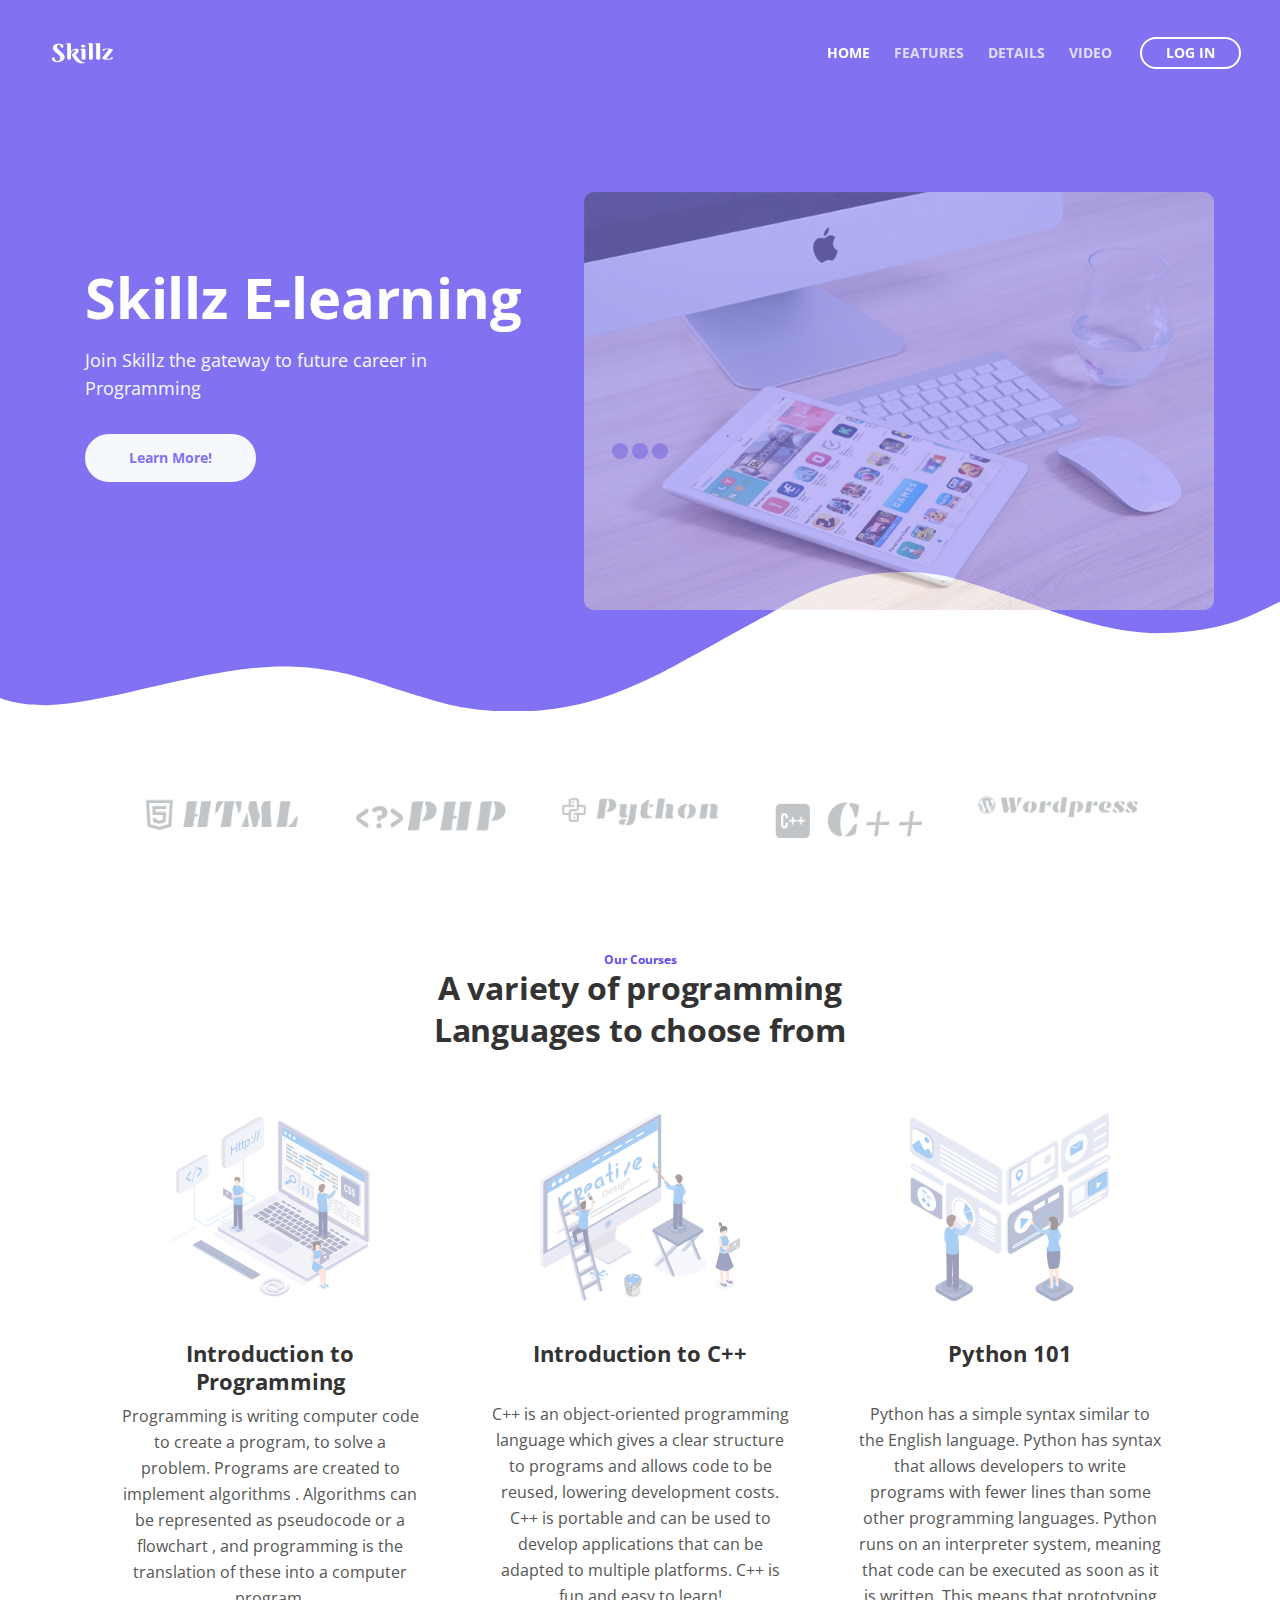
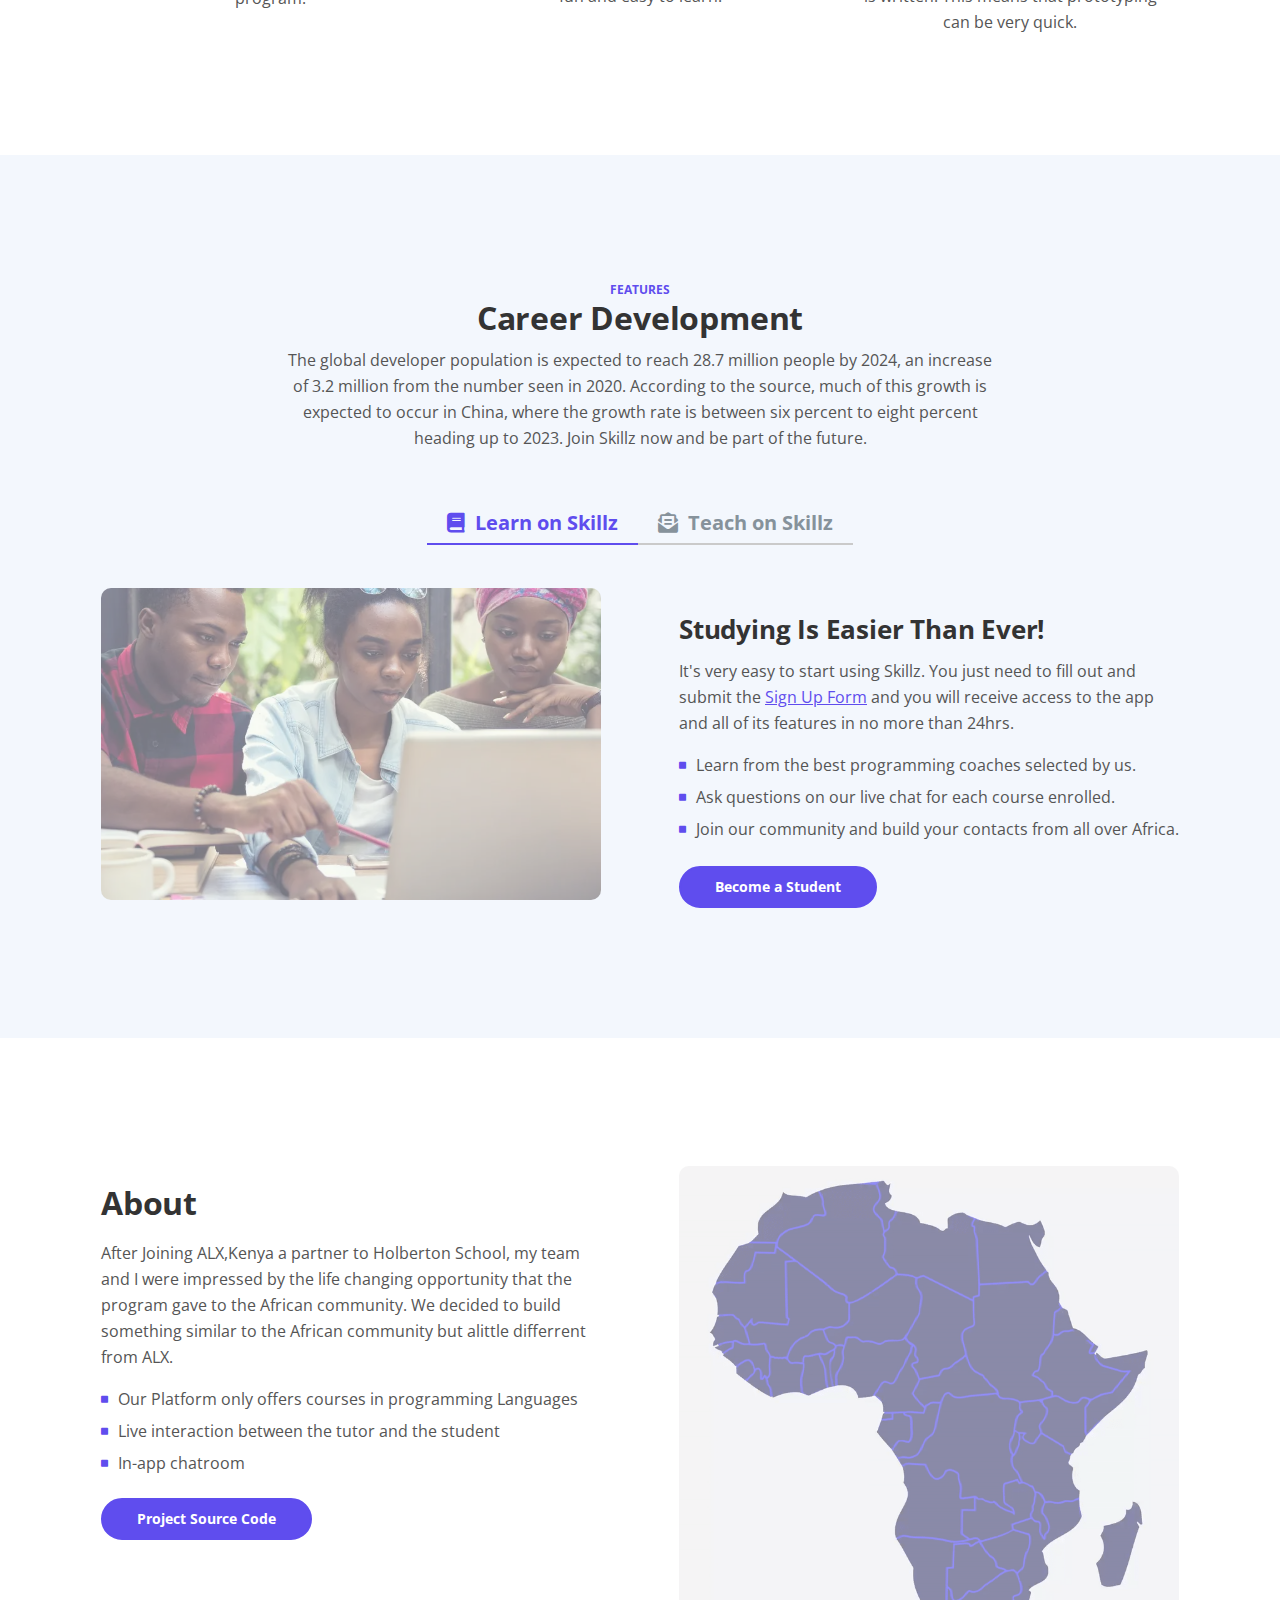
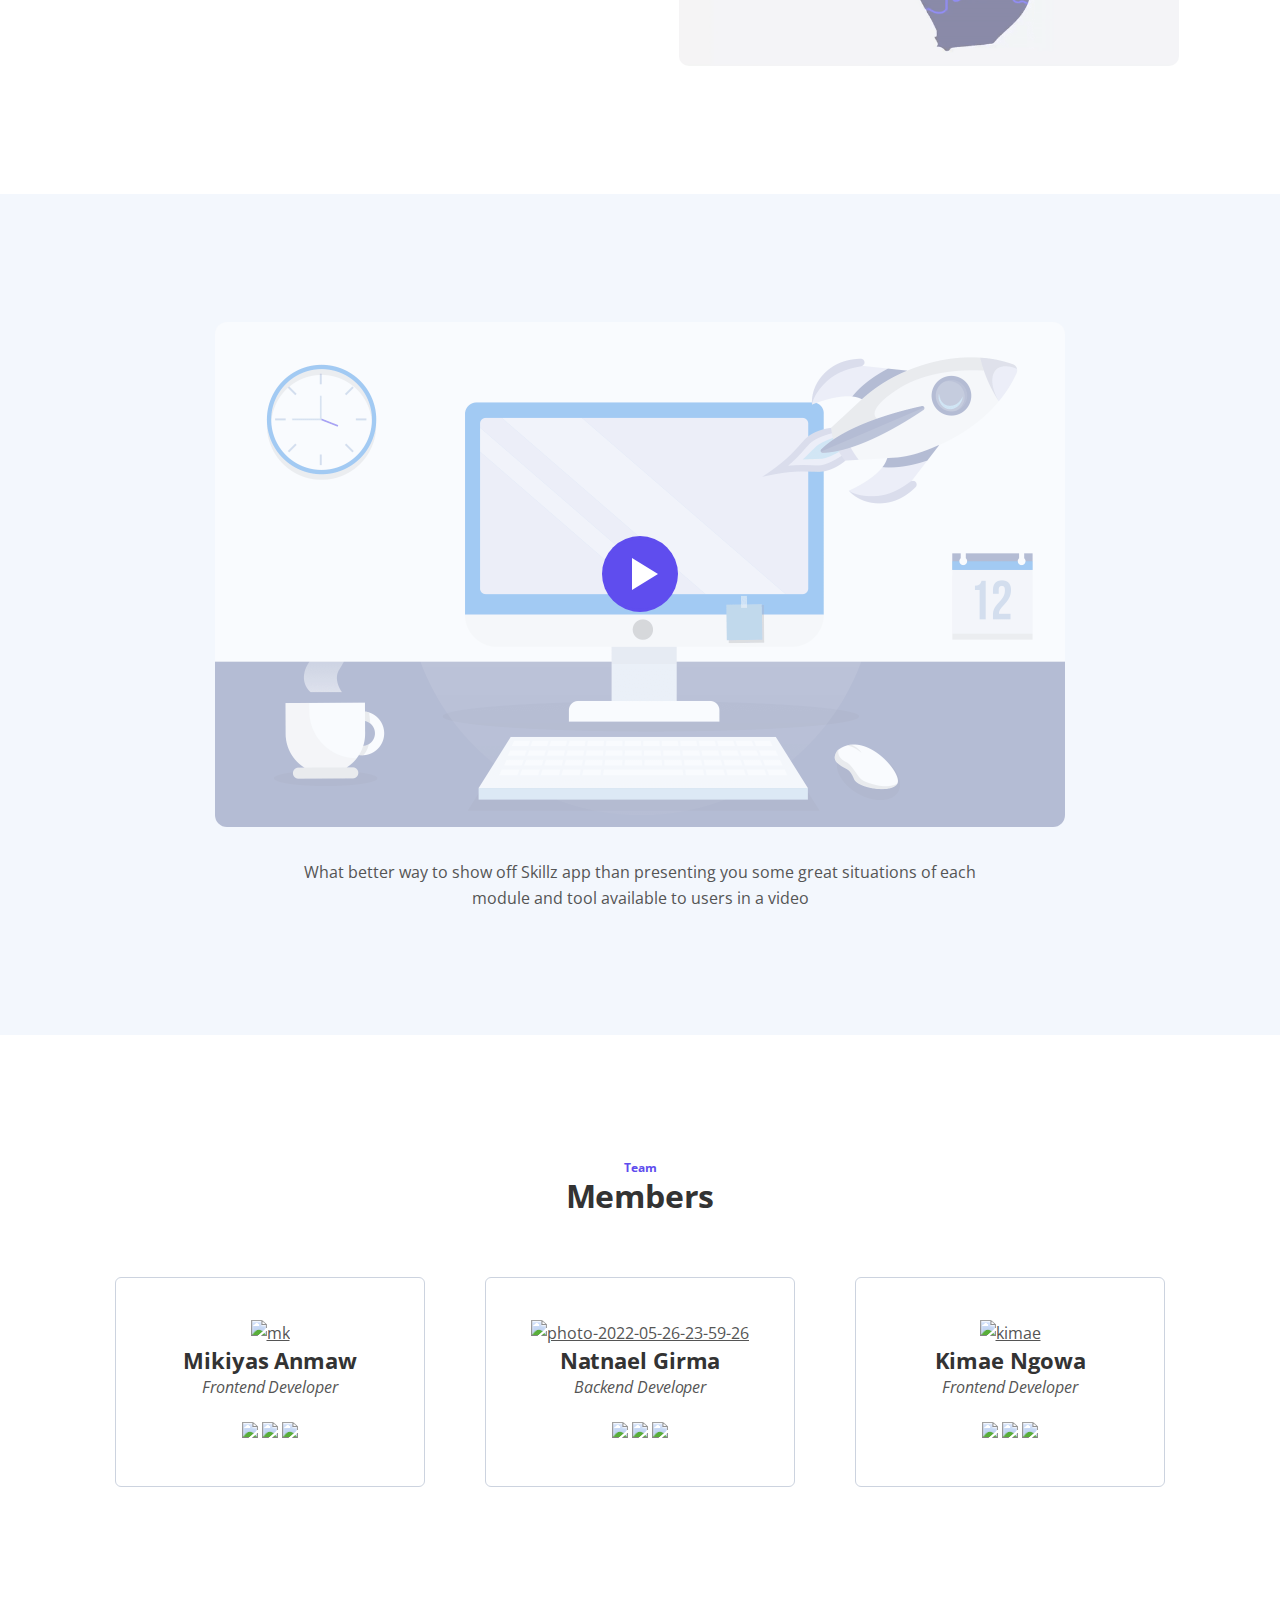
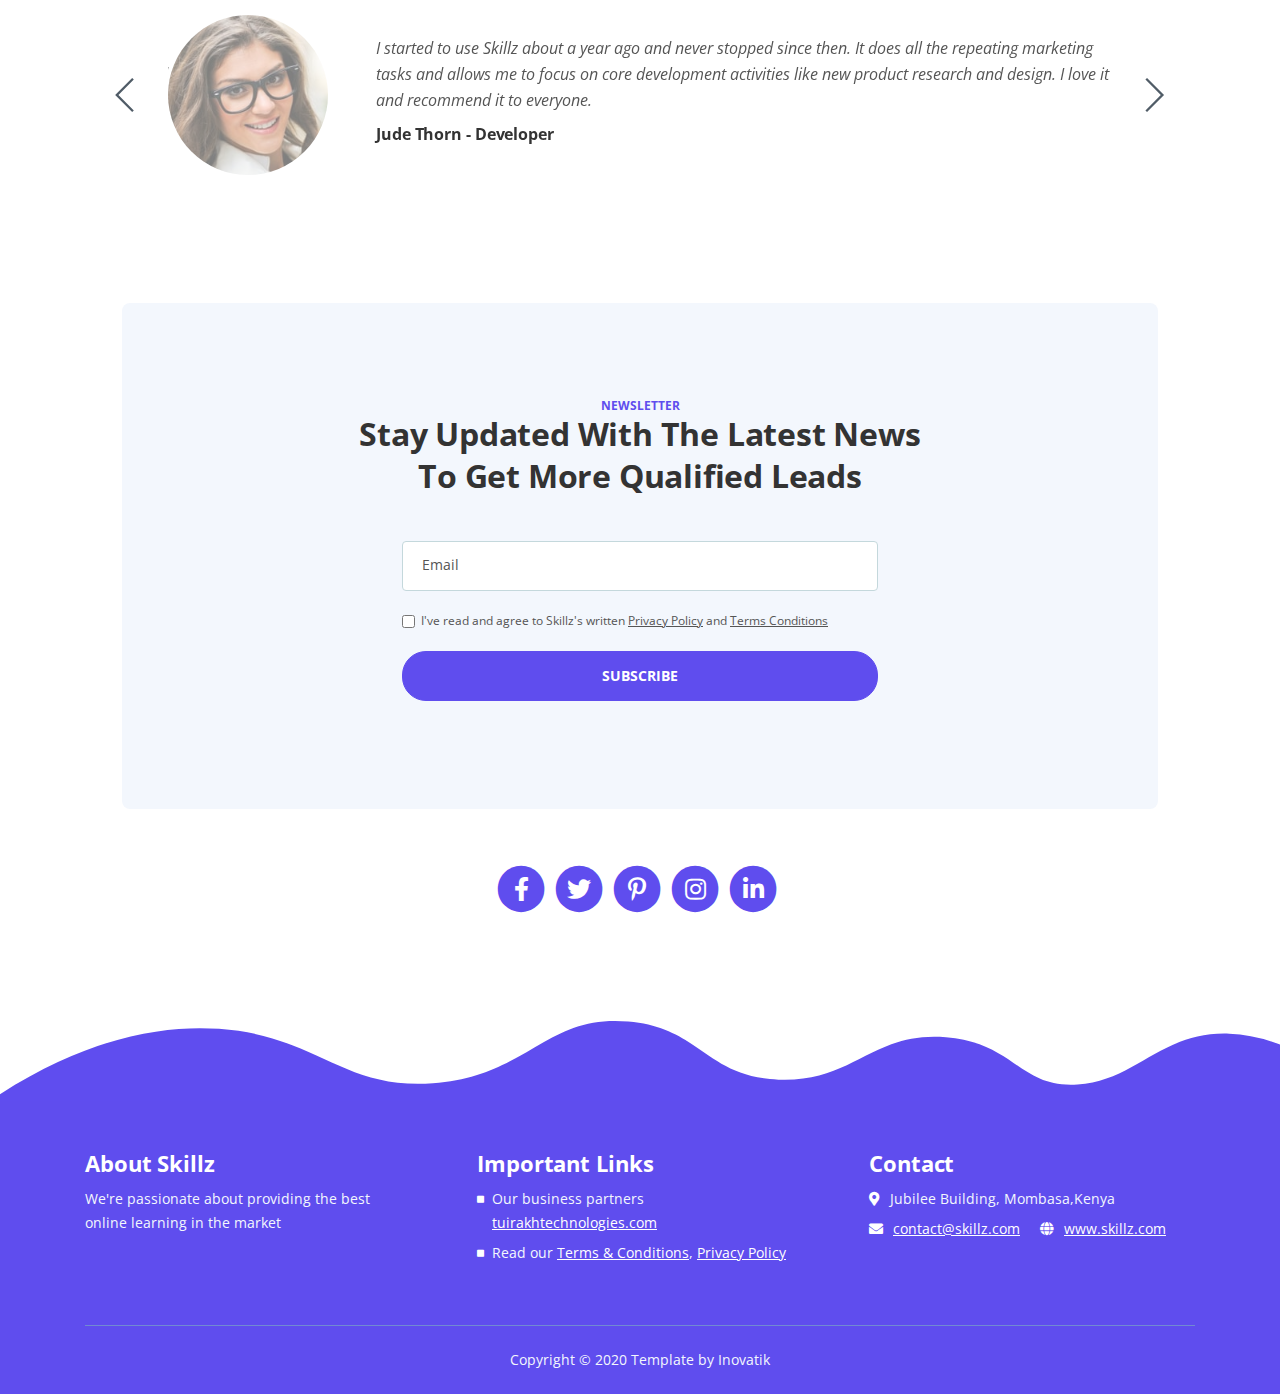
==== commit 61ed5c29: "Image opacity update" ====
--- a/index.html
+++ b/index.html
@@ -99,7 +99,7 @@
                     <div class="col-lg-6 col-xl-7">
                         <div class="image-container">
                             <div class="img-wrapper">
-                                <img class="img-fluid" src="images/header-software-app.png" alt="alternative">
+                                <img class="img-fluid" src="images/article-details-small.jpg" alt="alternative">
                             </div> <!-- end of img-wrapper -->
                         </div> <!-- end of image-container -->
                     </div> <!-- end of col -->
